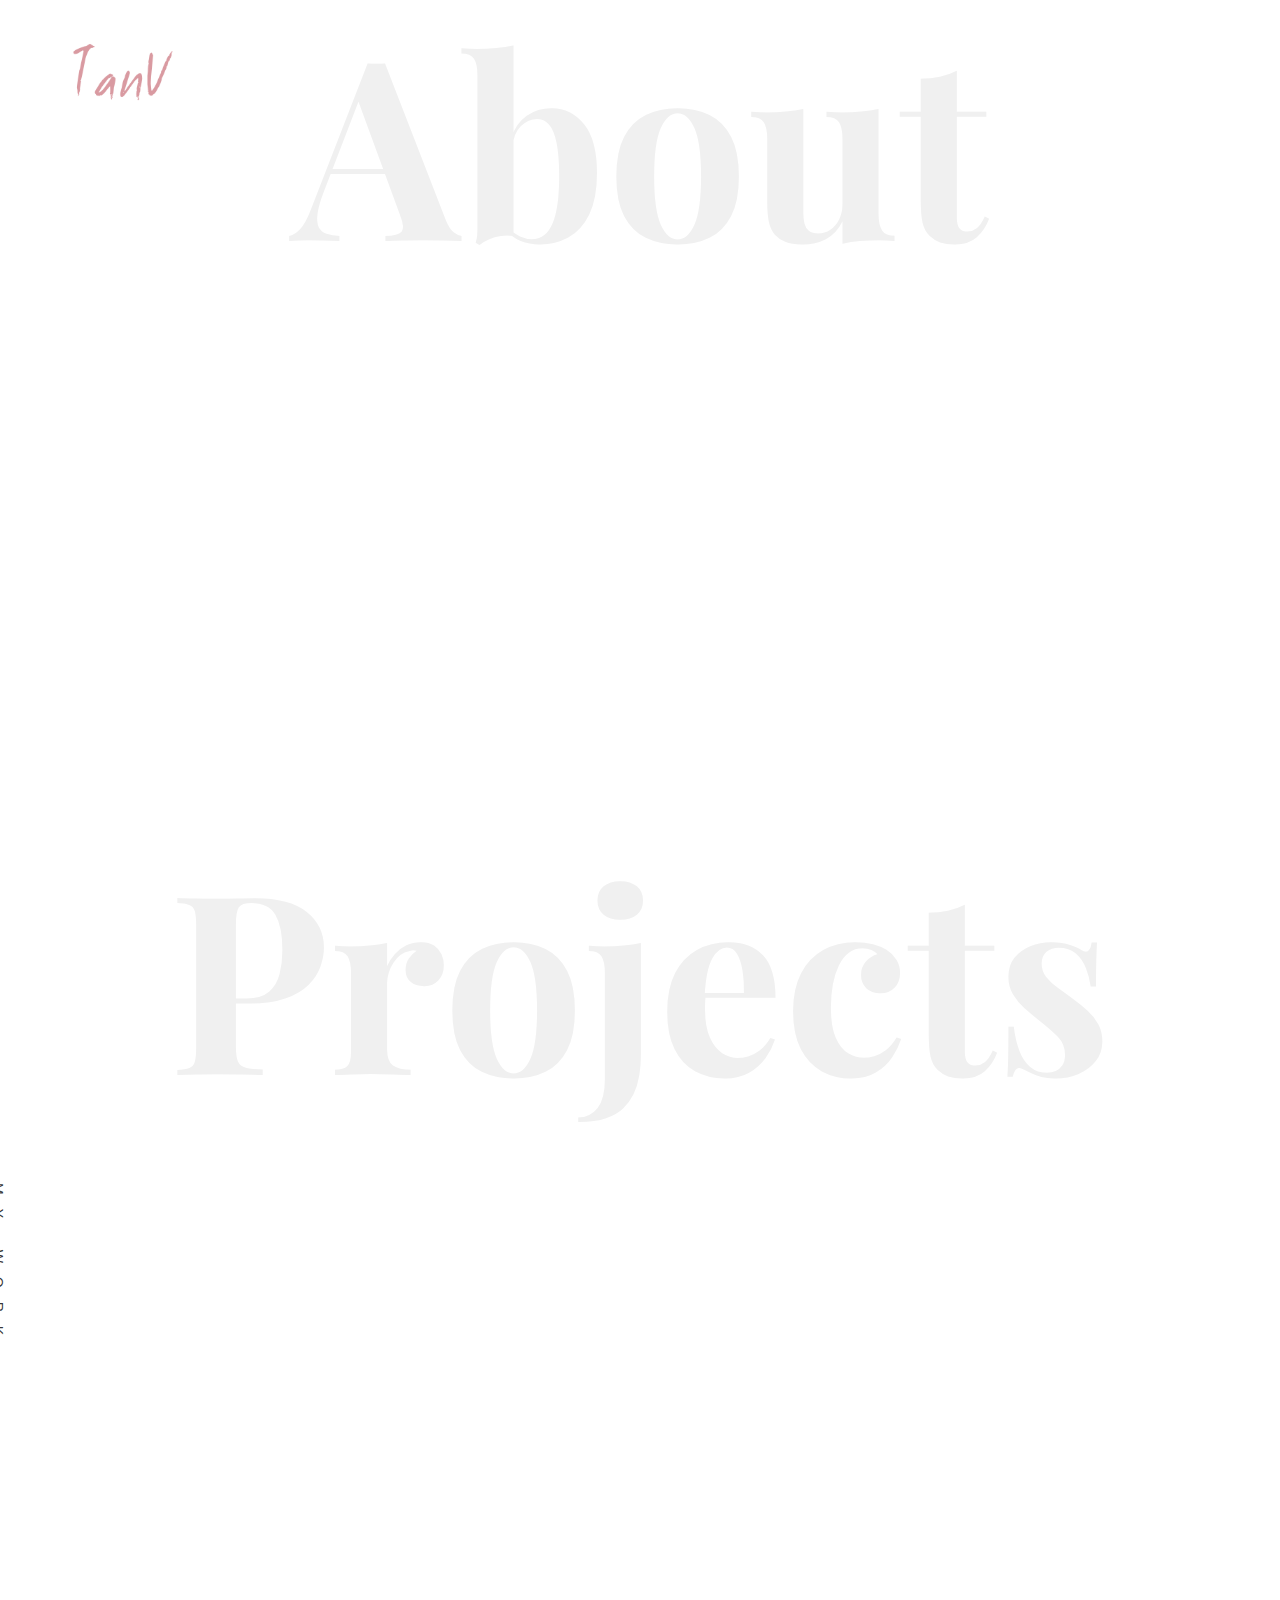
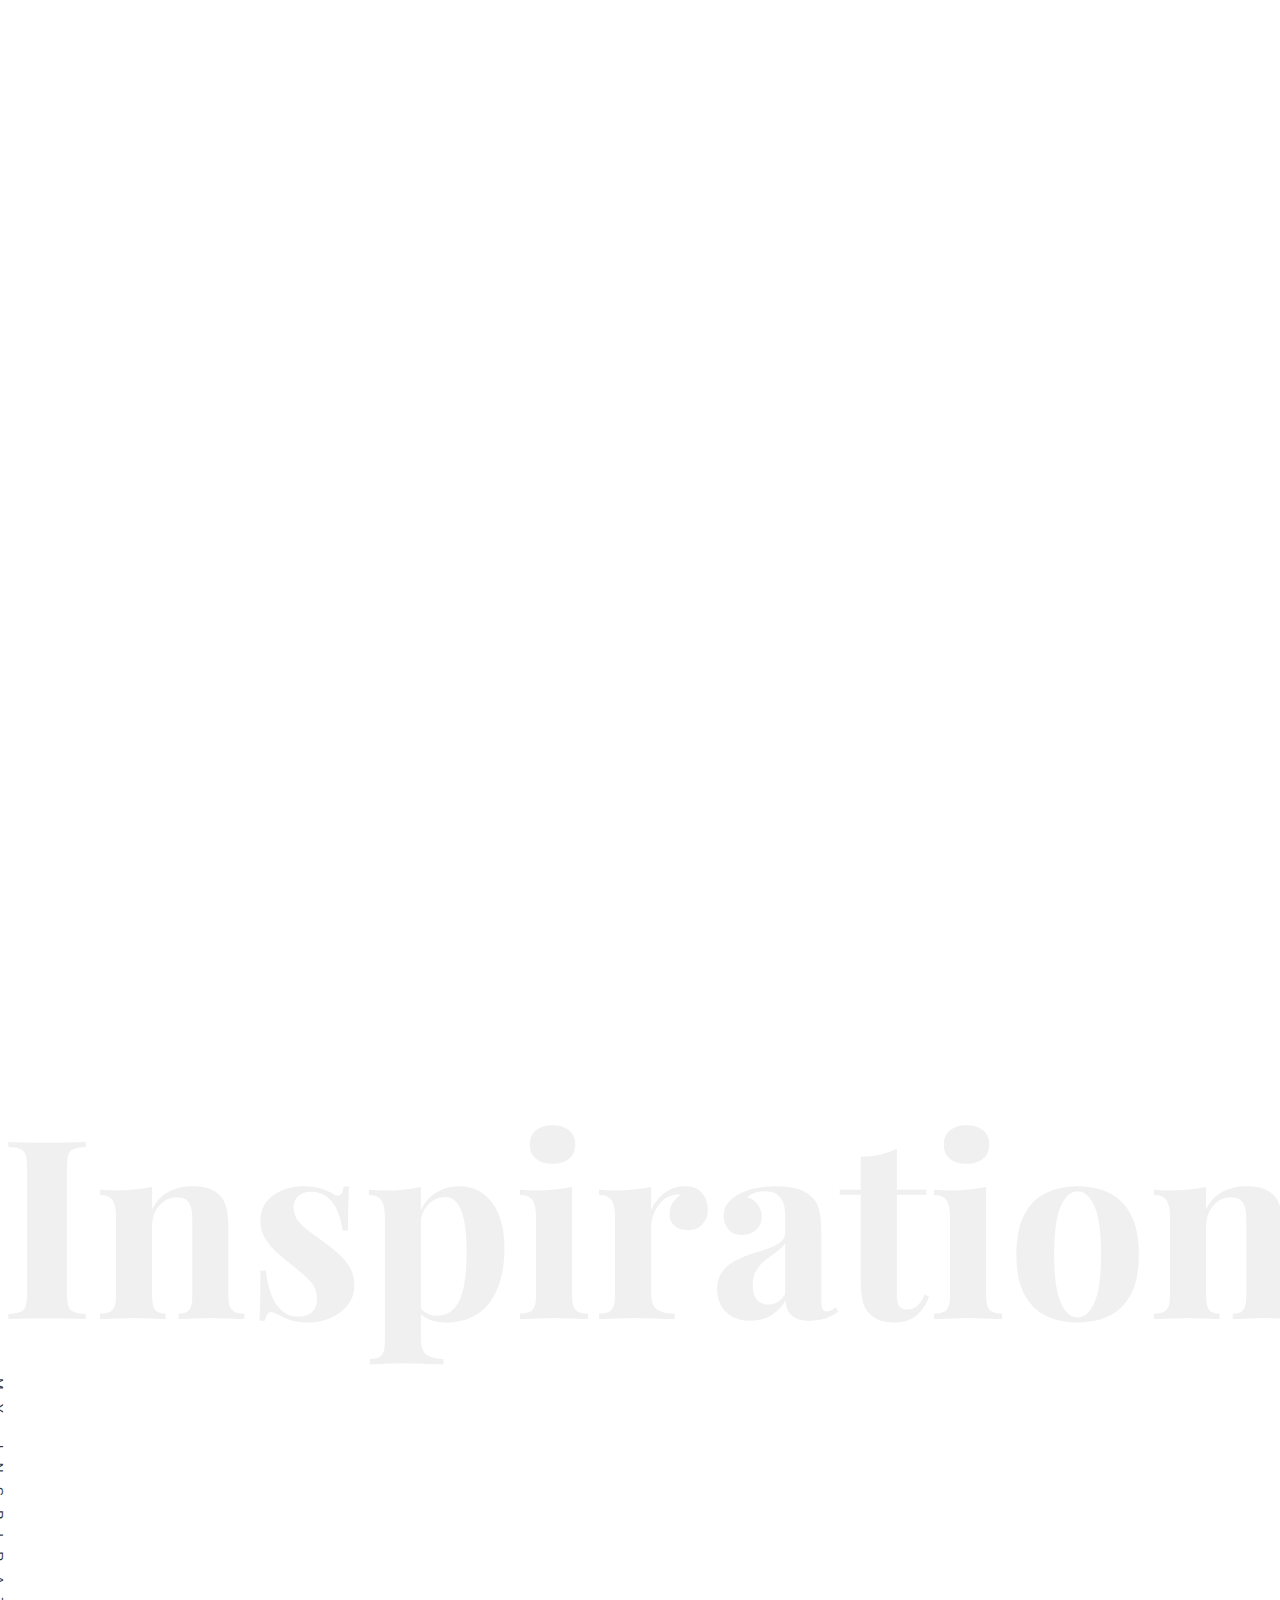
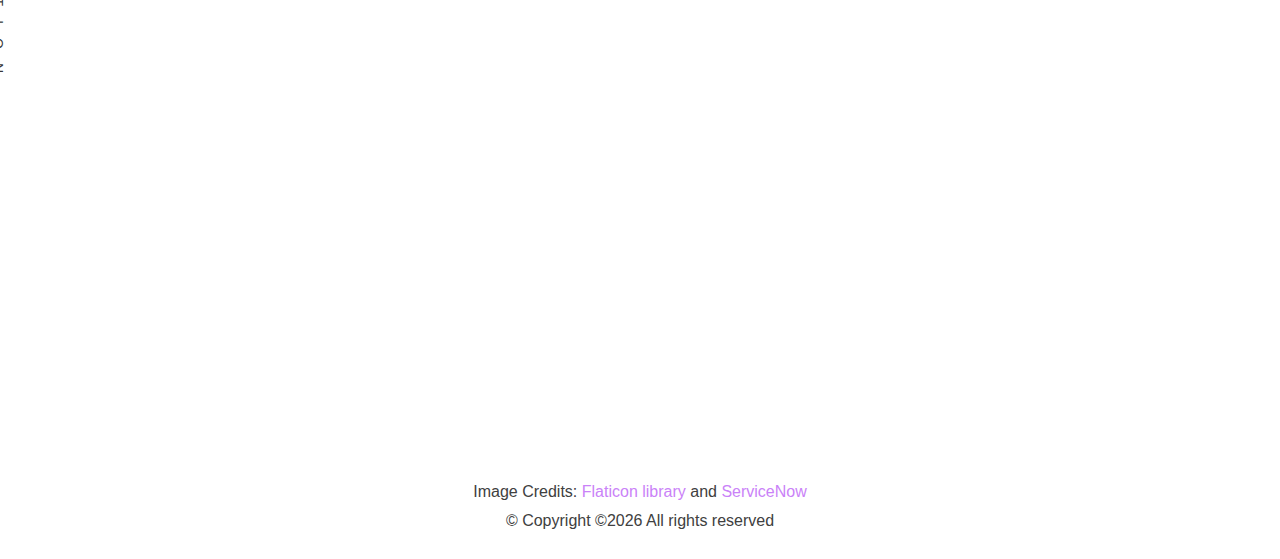
==== index.html @ 34b9cdce "small changes" ====
<!DOCTYPE HTML>
<html>
	<head>
	<meta charset="utf-8">
	<meta http-equiv="X-UA-Compatible" content="IE=edge">
	<title>Portfolio - Tanvi Vidhate</title>
	<meta name="viewport" content="width=device-width, initial-scale=1">
	<meta name="description" content="" />
	<meta name="keywords" content="" />
	<meta name="author" content="" />

  <!-- Facebook and Twitter integration -->
	<meta property="og:title" content=""/>
	<meta property="og:image" content=""/>
	<meta property="og:url" content=""/>
	<meta property="og:site_name" content=""/>
	<meta property="og:description" content=""/>
	<meta name="twitter:title" content="" />
	<meta name="twitter:image" content="" />
	<meta name="twitter:url" content="" />
	<meta name="twitter:card" content="" />

	<!-- Place favicon.ico and apple-touch-icon.png in the root directory -->
	<link rel="shortcut icon" href="favicon.ico">

	<link href="https://fonts.googleapis.com/css?family=Karla:400,700" rel="stylesheet">
	<link href="https://fonts.googleapis.com/css?family=Playfair+Display:400,400i,700" rel="stylesheet">
	
	<!-- Animate.css -->
	<link rel="stylesheet" href="css/animate.css">
	<!-- Icomoon Icon Fonts-->
	<link rel="stylesheet" href="css/icomoon.css">
	<!-- Bootstrap  -->
	<link rel="stylesheet" href="css/bootstrap.css">
	<!-- Owl Carousel -->
	<link rel="stylesheet" href="css/owl.carousel.min.css">
	<link rel="stylesheet" href="css/owl.theme.default.min.css">
	<!-- Magnific Popup -->
	<link rel="stylesheet" href="css/magnific-popup.css">

	<link rel="stylesheet" href="css/style.css">


	<!-- Modernizr JS -->
	<script src="js/modernizr-2.6.2.min.js"></script>
	<!-- FOR IE9 below -->
	<!--[if lt IE 9]>
	<script src="js/respond.min.js"></script>
	<![endif]-->

	</head>
	<body style="background-color:white;">
	
	<div id="colorlib-page">
		
		<header>
			
			<div class="container">
				<div class="row">
					<div class="col-md-2">
						<div class="colorlib-navbar-brand">
							<a href="index.html"><img src="images/logo.png" width="70%"></a>
						</div>
					</div>				
				</div>
			</div>
		</header>
		<div id="colorlib-about">
			<div class="container">
				<div class="row text-center">
					<h2 class="bold">About</h2>
				</div>
				<div class="row">
					<div class="col-md-5 animate-box">
						
							<div class="item">
								<img class="img-responsive5 about-img" src="images/about.png" alt="html5 bootstrap template by colorlib.com">
							</div>
							
						
					</div>
					<div class="col-md-6 col-md-push-1 animate-box">
						<div class="about-desc">
							<!--div class="owl-carousel3"-->
								<div class="item">
									<h2><span>Hi! I am Tanvi</span></h2>
								</div>
								<!--div class="item">
									<h2><span>Welcome!</span></h2>
								</div-->
							<!--/div-->
							<div class="desc">
								<div class="rotate">
									<h2 class="heading">About</h2>
								</div>
								<p>
									
									Have you ever been annoyed by trying to use a new Microwave? Or used an App that required a thousand steps to get things done? 
									Ahh!! Though these are small things in our daily lives, a better experience can improve our lives much more.
									

I am not just a <b>Problem-Solver</b> but also a <b>Problem-Spotter.</b>	Creating meaningful designs with empathy, kindness and simplicity is something that I believe in. 
<br><br> What I see myself working with:<br>
- <i>Designing User Experiences </i><br>
- <i>Conducting UX Research  </i><br>
- <i>Facilitating Design Workshops</i>	<br>
- <i>Improving Accessibility	</i>							
									
</p>
								<p class="colorlib-social-icons">
									<a href="https://www.linkedin.com/in/tanvi-vidhate-88a790104/" target="_blank"><i class="icon-linkedin3"></i></a>&nbsp;&nbsp;
									<a href="mailto: tanvidhate34@gmail.com"><i class="icon-mail5"></i></a>&nbsp;&nbsp;
									<a href="https://www.instagram.com/tanvidhate/" target="_blank"><i class="icon-instagram"></i></a>&nbsp;&nbsp;
									
									
								</p>

								<p><a href="resume.pdf" target="_blank" class="btn btn-primary btn-outline">View Resume</a></p>
							</div>
						</div>
					</div>
				</div>
			</div>
		</div>
		
	<div id="colorlib-blog">
			<div class="container">
				<div class="row text-center">
					<h2 class="bold">Projects</h2>
				</div>
				<div class="row">
					<div class="col-md-12 col-md-offset-0 text-center animate-box intro-heading">
						<span>Work</span>
						<h2> My Design Work</h2>	
					</div>
					<div class="col-md-12 col-md-offset-0 text-center animate-box ">
						
					</div>
					<!--<div class="col-md-3 loadmore">-->
				</div>
				<div class="row">
					<div class="col-md-12">
						<div class="rotate">
							<h2 class="heading">My Work</h2>
						</div>
					</div>
				</div>
				<div class="row">
					<div class="col-md-3 ">
						<div class="article animate-box">
							<a href="circularkitchen.html" target="_blank" class="blog-img">
								<img class="img-responsive" src="images/Kitchenid.png" alt="html5 bootstrap by colorlib.com">
								<div class="overlay"></div>
								<div class="link">
									<span class="read">Read more</h2>
								</div>
							</a>
							<div class="desc">
								<a href="circularkitchen.html" target="_blank"><span class="meta">Group work</span></a>
								<h2><a href="circularkitchen.html" target="_blank">App Design for Circular Kitchen</a></h2>
								<p>An interactive solution that adapts to a circular kitchen service and enables users to efficiently manage the recirculation of their furniture</p>
							</div>
						</div>			
					</div>

					<div class="col-md-3 ">
						<div class="article animate-box">
							<a href="styrnstall.html" target="_blank" class="blog-img">
								<img class="img-responsive" src="images/StyrStall.png" alt="html5 bootstrap by colorlib.com">
								<div class="overlay"></div>
								<div class="link">
									<span class="read">Read more</h2>
								</div>
							</a>
							<div class="desc">
								<a href="styrnstall.html" target="_blank"><span class="meta">Group work</span></a>
								<h2><a href="styrnstall.html" target="_blank"></a> App Design for Bike Rental </h2>
								<p>An App design to solve the usability issues for current system and make the bike renting process easier</p>
							</div>
						</div>
					</div>
					<div class="col-md-3 ">
						<div class="article animate-box">
							<a href="hotel.html" target="_blank" class="blog-img">
								<img class="img-responsive" src="images/HotelProject.png" alt="html5 bootstrap by colorlib.com">
								<div class="overlay"></div>
								<div class="link">
									<span class="read">Read more</h2>
								</div>
							</a>
							<div class="desc">
								<a href="hotel.html" target="_blank"><span class="meta">Individual work</span></a>
								<h2><a href="hotel.html" target="_blank">Web Design for 1800's Themed Hotel
								</a></h2>
								<p>A UI Design project for a 1800's Themed Hotel in Gothenburg, Sweden</p>
							</div>
						</div>			
					</div>
					


					<div class="col-md-3 ">
						<div class="article animate-box">
							<a href="criticaldesign.html" target="_blank" class="blog-img">
								<img class="img-responsive" src="images/Critical.png" alt="html5 bootstrap by colorlib.com">
								<div class="overlay"></div>
								<div class="link">
									<span class="read">Read more</h2>
								</div>
							</a>
							<div class="desc">
								<a href="criticaldesign.html" target="_blank"><span class="meta">Individual work</span></a>
								<h2><a href="criticaldesign.html" target="_blank">Critical Design against Bodyshaming</a></h2>
								<p>A design for an experience of bodyshaming and taking a stance against it </p>
							</div>
						</div>
					</div>
					
				</div>
				<div class="row">
					<div class="col-md-3 ">
						<div class="article animate-box">
							<a href="museumproject.html" target="_blank"  class="blog-img">
								<img class="img-responsive" src="images/Lilla.png" alt="html5 bootstrap by colorlib.com">
								<div class="overlay"></div>
								<div class="link">
									<span class="read">Read more</h2>
								</div>
							</a>
							<div class="desc">
								<a href="museumproject.html" target="_blank"><span class="meta">Group work</span></a>
								<h2><a href="museumproject.html" target="_blank">Design Thinking for Museum</a></h2>
								<p>A design thinking  solution for a museum to make the experience come alive and let the users access its history from outside
									 </p>
							</div>
						</div>			
					</div>

					<div class="col-md-3 ">
						<div class="article animate-box">
							<a href="trilatestation.html" target="_blank"  class="blog-img">
								<img class="img-responsive" src="images/Trilate.png" alt="html5 bootstrap by colorlib.com">
								<div class="overlay"></div>
								<div class="link">
									<span class="read">Read more</h2>
								</div>
							</a>
							<div class="desc">
								<a href="trilatestation.html" target="_blank"><span class="meta">Group work</span></a>
								<h2><a href="trilatestation.html" target="_blank">Interaction Design for Science Center</a></h2>
								<p>A map-based application that utilizes indoor positioning technology to allow the access of virtual material within the physical science center and provide users with statistics of their visit history
									</p>
							</div>
						</div>			
					</div>

					<div class="col-md-3 ">
						<div class="article animate-box">
							<a href="https://tanvi34.github.io/world-income-inequality-visualisation/" target="_blank" class="blog-img">
								<img class="img-responsive" src="images/map.png" alt="html5 bootstrap by colorlib.com">
								<div class="overlay"></div>
								<div class="link">
									<span class="read">Read more</h2>
								</div>
							</a>
							<div class="desc">
								<a href="https://tanvi34.github.io/world-income-inequality-visualisation/" target="_blank"><span class="meta">Individual work</span></a>
								<h2><a href="https://tanvi34.github.io/world-income-inequality-visualisation/" target="_blank">Data Visualization for Income Inequality</a></h2>
								<p>Opening this project will directly take you to the actual project and you can see design decisions in form of a visual report unlike all other projects
									</p>
							</div>
						</div>
					</div>
				</div>
				<!--div class="row">
					<div class="col-md-12 text-center">

						<div class="article animate-box">
							<div class="desc">
								<center><a href="#" id="load"><span class="meta1">Load More Projects</span></a>	</center>
							</div>
						</div>
					</div>
				</div-->
				
			</div>
		</div>

		<div id="inspiration">
			<div class="container">
				<div class="row text-center">
					<h2 class="bold">Inspiration</h2>
				</div>
				<div class="row">
					<div class="col-md-12 col-md-offset-0 text-center animate-box intro-heading7">
						<span>Inspiration</span>
						<h2>My Inspiration for Design</h2>
					</div>
				</div>
				<div class="row">
					<div class="col-md-12">
						<div class="rotate">
							<h2 class="heading">My Inspiration</h2>
						</div>
					</div>
				</div>

				<div class="article animate-box">
					<div class="row">
						<div class="col-md-3 ">
							<div class="article animate-box">
						
									<img class="img-responsive1" src="images/creativity.png" alt="html5 bootstrap by colorlib.com">
									<br>
								<div class="desc">
									
									<h2>Creativity</h2>
									<p>It’s not easy being creative. It takes time & efforts and that’s what I have learnt from my experience. 
										Once you ace the art of creativity, you can find inspiration anywhere around you.
									</p>
								</div>
							</div>			
						</div>
	
						<div class="col-md-3 ">
							<div class="article animate-box">
								
									<img class="img-responsive1" src="images/collaboration.png" alt="html5 bootstrap by colorlib.com">
									
									<br>
								<div class="desc">
								
									<h2>Collaboaration</h2>
									<p>I believe doing everything by yourself is less productive than counting on opinions of your team. 
										The outcomes of the project will always be more effective and gratifying considering the dynamic 
										perspectives from the team.
									</p>
								</div>
							</div>			
						</div>
	
	
						<div class="col-md-3 ">
							<div class="article animate-box">
								
									<img class="img-responsive1" src="images/users.png" alt="html5 bootstrap by colorlib.com">
									<br>
								<div class="desc">
									
									<h2>Value for Users</h2>
									<p>Users are the MOST important when it comes designing user experiences. Having a people-centered approach will help
										 you design  usable and meaningful products. Thus, involving users throughout the design process with EMPATHY
										  is important. 
									</p>
								</div>
							</div>
						</div>
						<div class="col-md-3 ">
							<div class="article animate-box">
								
									<img class="img-responsive1" src="images/inclusion.png" alt="html5 bootstrap by colorlib.com">
									<br>
								<div class="desc">
									
									<h2>Inclusion</h2>
									<p>Inclusivity doesn’t just mean designing for accessibility. It also means actually being inclusive in  everyday
										 life too. Thus, giving socially equal opportunities for everyone and being empathetic helps me having an inclusive 
										 mindset as a designer too.</p>
								</div>
							</div>
						</div>
						
					<!--center>
						<img width="700px" class="img-responsive" src="images/designskills.png" />
						</center-->
				</div>
			
	</div>

		<!--div id="colorlib-testimony">
			<div class="container">
				<div class="row text-center">
					<h2 class="bold">Testimonies</h2>
				</div>
				<div class="row">
					<div class="col-md-12 col-md-offset-0 text-center animate-box intro-heading">
						<span>Testimonies</span>
						<h2>Clients Says</h2>
					</div>
				</div>
				<div class="row">
					<div class="col-md-12">
						<div class="rotate">
							<h2 class="heading">Says</h2>
						</div>
					</div>
				</div>
				<div class="row animate-box">
					<div class="owl-carousel">
						<div class="item">
							<div class="col-md-12 text-center">
								<div class="testimony">
									<blockquote>
										<p>"A small river named Duden flows by their place and supplies it with the necessary regelialia.</p>
										<span>" &mdash; George Brooks</span>
									</blockquote>
								</div>
							</div>
						</div>
						<div class="item">
							<div class="col-md-12 text-center">
								<div class="testimony">
									<blockquote>
										<p>"Even the all-powerful Pointing has no control about the blind texts it is an almost unorthographic life One day however a small line of blind text by the name of Lorem Ipsum decided to leave for the far World of Grammar.</p>
										<span>" &mdash; Daniel Foster</span>
									</blockquote>
								</div>
							</div>
						</div>
						<div class="item">
							<div class="col-md-12 text-center">
								<div class="testimony">
									<blockquote>
										<p>"When she reached the first hills of the Italic Mountains, she had a last view back on the skyline of her hometown Bookmarksgrove</p>
										<span>" &mdash; Liam Jenkins</span>
									</blockquote>
								</div>
							</div>
						</div>
					</div>
				</div>
			</div>
		</div>

		<footer>
			<div id="footer">
				<div class="container">
					<div class="row">
						<div class="col-md-4 col-pb-sm">
							<div class="row">
								<div class="col-md-10">
									<h2>Let's Talk</h2>
									<p>A small river named Duden flows by their place and supplies.</p>
									<p><a href="#">noah@info.com</a></p>
									<p class="colorlib-social-icons">
										<a href="#"><i class="icon-facebook4"></i></a>
										<a href="#"><i class="icon-twitter3"></i></a>
										<a href="#"><i class="icon-googleplus"></i></a>
										<a href="#"><i class="icon-dribbble2"></i></a>
									</p>
								</div>
							</div>
						</div>
						<div class="col-md-4 col-pb-sm">
							<h2>Latest Blog</h2>
							<div class="f-entry">
								<a href="#" class="featured-img" style="background-image: url(images/img-1.jpg);"></a>
								<div class="desc">
									<span>February 15, 2018</span>
									<h3><a href="#">Art Gallery in Japan</a></h3>
								</div>
							</div>
							<div class="f-entry">
								<a href="#" class="featured-img" style="background-image: url(images/img-2.jpg);"></a>
								<div class="desc">
									<span>February 9, 2018</span>
									<h3><a href="#">A Japanese Constellation</a></h3>
								</div>
							</div>
							<div class="f-entry">
								<a href="#" class="featured-img" style="background-image: url(images/img-3.jpg);"></a>
								<div class="desc">
									<span>February 15, 2018</span>
									<h3><a href="#">Road Trip</a></h3>
								</div>
							</div>
						</div>
						<div class="col-md-4 col-pb-sm">
							<h2>Newsletter</h2>
							<p>A small river named Duden flows by their place and supplies it with the necessary regelialia</p>
							<div class="subscribe text-center">
								<div class="form-group">
									<input type="text" class="form-control text-center" placeholder="Enter Email address">
									<input type="submit" value="Subscribe" class="btn btn-primary btn-custom">
								</div>
							</div>
						</div>
					</div-->
					<div class="row">
						<div class="col-md-12 text-center">
							<p>Image Credits: <a target="_blank" href="https://www.flaticon.com/">Flaticon library</a> and <a target="_blank" href="https://www.servicenow.com/company/diversity-inclusion-belonging.html">ServiceNow</a> <br>
								&copy;
Copyright &copy;<script>document.write(new Date().getFullYear());</script> All rights reserved </a>
							</p>
						</div>
					</div>
				</div>
			</div>
		</footer>
	
	</div>

	<!-- jQuery -->
	<script src="js/jquery.min.js"></script>
	<!-- jQuery Easing -->
	<script src="js/jquery.easing.1.3.js"></script>
	<!-- Bootstrap -->
	<script src="js/bootstrap.min.js"></script>
	<!-- Waypoints -->
	<script src="js/jquery.waypoints.min.js"></script>
	<!-- Owl Carousel -->
	<script src="js/owl.carousel.min.js"></script>
	<!-- Magnific Popup -->
	<script src="js/jquery.magnific-popup.min.js"></script>
	<script src="js/magnific-popup-options.js"></script>

	<!-- Main JS (Do not remove) -->
	<script src="js/main.js"></script>

	</body>
</html>
---- css/icomoon.css ----
@font-face {
  font-family: 'icomoon';
  src:  url('fonts/icomoon.eot?tmere9');
  src:  url('fonts/icomoon.eot?tmere9#iefix') format('embedded-opentype'),
    url('fonts/icomoon.ttf?tmere9') format('truetype'),
    url('fonts/icomoon.woff?tmere9') format('woff'),
    url('fonts/icomoon.svg?tmere9#icomoon') format('svg');
  font-weight: normal;
  font-style: normal;
}

[class^="icon-"], [class*=" icon-"] {
  /* use !important to prevent issues with browser extensions that change fonts */
  font-family: 'icomoon' !important;
  speak: none;
  font-style: normal;
  font-weight: normal;
  font-variant: normal;
  text-transform: none;
  line-height: 1;

  /* Better Font Rendering =========== */
  -webkit-font-smoothing: antialiased;
  -moz-osx-font-smoothing: grayscale;
}

.icon-activity:before {
  content: "\e900";
}
.icon-airplay:before {
  content: "\e901";
}
.icon-alert-circle:before {
  content: "\e902";
}
.icon-alert-octagon:before {
  content: "\e903";
}
.icon-alert-triangle:before {
  content: "\e904";
}
.icon-align-center:before {
  content: "\e905";
}
.icon-align-justify:before {
  content: "\e906";
}
.icon-align-left:before {
  content: "\e907";
}
.icon-align-right:before {
  content: "\e908";
}
.icon-anchor:before {
  content: "\e909";
}
.icon-aperture:before {
  content: "\e90a";
}
.icon-arrow-down3:before {
  content: "\e90b";
}
.icon-arrow-down-circle:before {
  content: "\e90c";
}
.icon-arrow-down-left3:before {
  content: "\e90d";
}
.icon-arrow-down-right3:before {
  content: "\e90e";
}
.icon-arrow-left3:before {
  content: "\e90f";
}
.icon-arrow-left-circle:before {
  content: "\e910";
}
.icon-arrow-right3:before {
  content: "\e911";
}
.icon-arrow-right-circle:before {
  content: "\e912";
}
.icon-arrow-up3:before {
  content: "\e913";
}
.icon-arrow-up-circle:before {
  content: "\e914";
}
.icon-arrow-up-left3:before {
  content: "\e915";
}
.icon-arrow-up-right3:before {
  content: "\e916";
}
.icon-at-sign:before {
  content: "\e917";
}
.icon-award:before {
  content: "\e918";
}
.icon-bar-chart:before {
  content: "\e919";
}
.icon-bar-chart-2:before {
  content: "\e91a";
}
.icon-battery:before {
  content: "\e91b";
}
.icon-battery-charging:before {
  content: "\e91c";
}
.icon-bell2:before {
  content: "\e91d";
}
.icon-bell-off:before {
  content: "\e91e";
}
.icon-bluetooth:before {
  content: "\e91f";
}
.icon-bold2:before {
  content: "\e920";
}
.icon-book2:before {
  content: "\e921";
}
.icon-book-open:before {
  content: "\e922";
}
.icon-bookmark2:before {
  content: "\e923";
}
.icon-box:before {
  content: "\e924";
}
.icon-briefcase2:before {
  content: "\e925";
}
.icon-calendar2:before {
  content: "\e926";
}
.icon-camera2:before {
  content: "\e927";
}
.icon-camera-off:before {
  content: "\e928";
}
.icon-cast:before {
  content: "\e929";
}
.icon-check:before {
  content: "\e92a";
}
.icon-check-circle:before {
  content: "\e92b";
}
.icon-check-square:before {
  content: "\e92c";
}
.icon-chevron-down:before {
  content: "\e92d";
}
.icon-chevron-left:before {
  content: "\e92e";
}
.icon-chevron-right:before {
  content: "\e92f";
}
.icon-chevron-up:before {
  content: "\e930";
}
.icon-chevrons-down:before {
  content: "\e931";
}
.icon-chevrons-left:before {
  content: "\e932";
}
.icon-chevrons-right:before {
  content: "\e933";
}
.icon-chevrons-up:before {
  content: "\e934";
}
.icon-chrome2:before {
  content: "\e935";
}
.icon-circle:before {
  content: "\e936";
}
.icon-clipboard2:before {
  content: "\e937";
}
.icon-clock3:before {
  content: "\e938";
}
.icon-cloud2:before {
  content: "\e939";
}
.icon-cloud-drizzle:before {
  content: "\e93a";
}
.icon-cloud-lightning:before {
  content: "\e93b";
}
.icon-cloud-off:before {
  content: "\e93c";
}
.icon-cloud-rain:before {
  content: "\e93d";
}
.icon-cloud-snow:before {
  content: "\e93e";
}
.icon-code:before {
  content: "\e93f";
}
.icon-codepen2:before {
  content: "\e940";
}
.icon-command2:before {
  content: "\e941";
}
.icon-compass3:before {
  content: "\e942";
}
.icon-copy2:before {
  content: "\e943";
}
.icon-corner-down-left:before {
  content: "\e944";
}
.icon-corner-down-right:before {
  content: "\e945";
}
.icon-corner-left-down:before {
  content: "\e946";
}
.icon-corner-left-up:before {
  content: "\e947";
}
.icon-corner-right-down:before {
  content: "\e948";
}
.icon-corner-right-up:before {
  content: "\e949";
}
.icon-corner-up-left:before {
  content: "\e94a";
}
.icon-corner-up-right:before {
  content: "\e94b";
}
.icon-cpu:before {
  content: "\e94c";
}
.icon-credit-card2:before {
  content: "\e94d";
}
.icon-crop2:before {
  content: "\e94e";
}
.icon-crosshair:before {
  content: "\e94f";
}
.icon-database2:before {
  content: "\e950";
}
.icon-delete:before {
  content: "\e951";
}
.icon-disc:before {
  content: "\e952";
}
.icon-dollar-sign:before {
  content: "\e953";
}
.icon-download4:before {
  content: "\e954";
}
.icon-download-cloud:before {
  content: "\e955";
}
.icon-droplet2:before {
  content: "\e956";
}
.icon-edit:before {
  content: "\e957";
}
.icon-edit-2:before {
  content: "\e958";
}
.icon-edit-3:before {
  content: "\e959";
}
.icon-external-link:before {
  content: "\e95a";
}
.icon-eye2:before {
  content: "\e95b";
}
.icon-eye-off:before {
  content: "\e95c";
}
.icon-facebook3:before {
  content: "\e95d";
}
.icon-fast-forward:before {
  content: "\e95e";
}
.icon-feather:before {
  content: "\e95f";
}
.icon-file:before {
  content: "\e960";
}
.icon-file-minus:before {
  content: "\e961";
}
.icon-file-plus:before {
  content: "\e962";
}
.icon-file-text3:before {
  content: "\e963";
}
.icon-film2:before {
  content: "\e964";
}
.icon-filter2:before {
  content: "\e965";
}
.icon-flag2:before {
  content: "\e966";
}
.icon-folder2:before {
  content: "\e967";
}
.icon-folder-minus2:before {
  content: "\e968";
}
.icon-folder-plus2:before {
  content: "\e969";
}
.icon-git-branch:before {
  content: "\e96a";
}
.icon-git-commit:before {
  content: "\e96b";
}
.icon-git-merge:before {
  content: "\e96c";
}
.icon-git-pull-request:before {
  content: "\e96d";
}
.icon-github2:before {
  content: "\e96e";
}
.icon-gitlab:before {
  content: "\e96f";
}
.icon-globe:before {
  content: "\e970";
}
.icon-grid:before {
  content: "\e971";
}
.icon-hard-drive:before {
  content: "\e972";
}
.icon-hash:before {
  content: "\e973";
}
.icon-headphones2:before {
  content: "\e974";
}
.icon-heart2:before {
  content: "\e975";
}
.icon-help-circle:before {
  content: "\e976";
}
.icon-home4:before {
  content: "\e977";
}
.icon-image2:before {
  content: "\e978";
}
.icon-inbox:before {
  content: "\e979";
}
.icon-info2:before {
  content: "\e97a";
}
.icon-instagram2:before {
  content: "\e97b";
}
.icon-italic2:before {
  content: "\e97c";
}
.icon-layers:before {
  content: "\e97d";
}
.icon-layout:before {
  content: "\e97e";
}
.icon-life-buoy:before {
  content: "\e97f";
}
.icon-link2:before {
  content: "\e980";
}
.icon-link-2:before {
  content: "\e981";
}
.icon-linkedin3:before {
  content: "\e982";
}
.icon-list3:before {
  content: "\e983";
}
.icon-loader:before {
  content: "\e984";
}
.icon-lock2:before {
  content: "\e985";
}
.icon-log-in:before {
  content: "\e986";
}
.icon-log-out:before {
  content: "\e987";
}
.icon-mail5:before {
  content: "\e988";
}
.icon-map3:before {
  content: "\e989";
}
.icon-map-pin:before {
  content: "\e98a";
}
.icon-maximize:before {
  content: "\e98b";
}
.icon-maximize-2:before {
  content: "\e98c";
}
.icon-menu5:before {
  content: "\e98d";
}
.icon-message-circle:before {
  content: "\e98e";
}
.icon-message-square:before {
  content: "\e98f";
}
.icon-mic2:before {
  content: "\e990";
}
.icon-mic-off:before {
  content: "\e991";
}
.icon-minimize:before {
  content: "\e992";
}
.icon-minimize-2:before {
  content: "\e993";
}
.icon-minus2:before {
  content: "\e994";
}
.icon-minus-circle:before {
  content: "\e995";
}
.icon-minus-square:before {
  content: "\e996";
}
.icon-monitor:before {
  content: "\e997";
}
.icon-moon:before {
  content: "\e998";
}
.icon-more-horizontal:before {
  content: "\e999";
}
.icon-more-vertical:before {
  content: "\e99a";
}
.icon-move:before {
  content: "\e99b";
}
.icon-music2:before {
  content: "\e99c";
}
.icon-navigation:before {
  content: "\e99d";
}
.icon-navigation-2:before {
  content: "\e99e";
}
.icon-octagon:before {
  content: "\e99f";
}
.icon-package:before {
  content: "\e9a0";
}
.icon-paperclip:before {
  content: "\e9a1";
}
.icon-pause3:before {
  content: "\e9a2";
}
.icon-pause-circle:before {
  content: "\e9a3";
}
.icon-percent:before {
  content: "\e9a4";
}
.icon-phone2:before {
  content: "\e9a5";
}
.icon-phone-call:before {
  content: "\e9a6";
}
.icon-phone-forwarded:before {
  content: "\e9a7";
}
.icon-phone-incoming:before {
  content: "\e9a8";
}
.icon-phone-missed:before {
  content: "\e9a9";
}
.icon-phone-off:before {
  content: "\e9aa";
}
.icon-phone-outgoing:before {
  content: "\e9ab";
}
.icon-pie-chart2:before {
  content: "\e9ac";
}
.icon-play4:before {
  content: "\e9ad";
}
.icon-play-circle:before {
  content: "\e9ae";
}
.icon-plus2:before {
  content: "\e9af";
}
.icon-plus-circle:before {
  content: "\e9b0";
}
.icon-plus-square:before {
  content: "\e9b1";
}
.icon-pocket:before {
  content: "\e9b2";
}
.icon-power2:before {
  content: "\e9b3";
}
.icon-printer2:before {
  content: "\e9b4";
}
.icon-radio:before {
  content: "\e9b5";
}
.icon-refresh-ccw:before {
  content: "\e9b6";
}
.icon-refresh-cw:before {
  content: "\e9b7";
}
.icon-repeat:before {
  content: "\e9b8";
}
.icon-rewind:before {
  content: "\e9b9";
}
.icon-rotate-ccw:before {
  content: "\e9ba";
}
.icon-rotate-cw:before {
  content: "\e9bb";
}
.icon-rss3:before {
  content: "\e9bc";
}
.icon-save:before {
  content: "\e9bd";
}
.icon-scissors2:before {
  content: "\e9be";
}
.icon-search2:before {
  content: "\e9bf";
}
.icon-send:before {
  content: "\e9c0";
}
.icon-server:before {
  content: "\e9c1";
}
.icon-settings:before {
  content: "\e9c2";
}
.icon-share3:before {
  content: "\e9c3";
}
.icon-share-2:before {
  content: "\e9c4";
}
.icon-shield2:before {
  content: "\e9c5";
}
.icon-shield-off:before {
  content: "\e9c6";
}
.icon-shopping-bag:before {
  content: "\e9c7";
}
.icon-shopping-cart:before {
  content: "\e9c8";
}
.icon-shuffle2:before {
  content: "\e9c9";
}
.icon-sidebar:before {
  content: "\e9ca";
}
.icon-skip-back:before {
  content: "\e9cb";
}
.icon-skip-forward:before {
  content: "\e9cc";
}
.icon-slack:before {
  content: "\e9cd";
}
.icon-slash:before {
  content: "\e9ce";
}
.icon-sliders:before {
  content: "\e9cf";
}
.icon-smartphone:before {
  content: "\e9d0";
}
.icon-speaker:before {
  content: "\e9d1";
}
.icon-square:before {
  content: "\e9d2";
}
.icon-star:before {
  content: "\e9d3";
}
.icon-stop-circle:before {
  content: "\e9d4";
}
.icon-sun2:before {
  content: "\e9d5";
}
.icon-sunrise:before {
  content: "\e9d6";
}
.icon-sunset:before {
  content: "\e9d7";
}
.icon-tablet2:before {
  content: "\e9d8";
}
.icon-tag:before {
  content: "\e9d9";
}
.icon-target2:before {
  content: "\e9da";
}
.icon-terminal2:before {
  content: "\e9db";
}
.icon-thermometer:before {
  content: "\e9dc";
}
.icon-thumbs-down:before {
  content: "\e9dd";
}
.icon-thumbs-up:before {
  content: "\e9de";
}
.icon-toggle-left:before {
  content: "\e9df";
}
.icon-toggle-right:before {
  content: "\e9e0";
}
.icon-trash:before {
  content: "\e9e1";
}
.icon-trash-2:before {
  content: "\e9e2";
}
.icon-trending-down:before {
  content: "\e9e3";
}
.icon-trending-up:before {
  content: "\e9e4";
}
.icon-triangle:before {
  content: "\e9e5";
}
.icon-truck2:before {
  content: "\e9e6";
}
.icon-tv2:before {
  content: "\e9e7";
}
.icon-twitter2:before {
  content: "\e9e8";
}
.icon-type:before {
  content: "\e9e9";
}
.icon-umbrella:before {
  content: "\e9ea";
}
.icon-underline2:before {
  content: "\e9eb";
}
.icon-unlock:before {
  content: "\e9ec";
}
.icon-upload4:before {
  content: "\e9ed";
}
.icon-upload-cloud:before {
  content: "\e9ee";
}
.icon-user2:before {
  content: "\e9ef";
}
.icon-user-check2:before {
  content: "\e9f0";
}
.icon-user-minus2:before {
  content: "\e9f1";
}
.icon-user-plus2:before {
  content: "\e9f2";
}
.icon-user-x:before {
  content: "\e9f3";
}
.icon-users2:before {
  content: "\e9f4";
}
.icon-video:before {
  content: "\e9f5";
}
.icon-video-off:before {
  content: "\e9f6";
}
.icon-voicemail:before {
  content: "\e9f7";
}
.icon-volume:before {
  content: "\e9f8";
}
.icon-volume-1:before {
  content: "\e9f9";
}
.icon-volume-2:before {
  content: "\e9fa";
}
.icon-volume-x:before {
  content: "\e9fb";
}
.icon-watch:before {
  content: "\e9fc";
}
.icon-wifi:before {
  content: "\e9fd";
}
.icon-wifi-off:before {
  content: "\e9fe";
}
.icon-wind:before {
  content: "\e9ff";
}
.icon-x:before {
  content: "\ea00";
}
.icon-x-circle:before {
  content: "\ea01";
}
.icon-x-square:before {
  content: "\ea02";
}
.icon-zap:before {
  content: "\ea03";
}
.icon-zap-off:before {
  content: "\ea04";
}
.icon-zoom-in2:before {
  content: "\ea05";
}
.icon-zoom-out2:before {
  content: "\ea06";
}
.icon-times:before {
  content: "\ea07";
}
.icon-tick:before {
  content: "\ea08";
}
.icon-plus3:before {
  content: "\ea09";
}
.icon-minus3:before {
  content: "\ea0a";
}
.icon-equals:before {
  content: "\ea0b";
}
.icon-divide:before {
  content: "\ea0c";
}
.icon-chevron-right2:before {
  content: "\ea0d";
}
.icon-chevron-left2:before {
  content: "\ea0e";
}
.icon-arrow-right-thick:before {
  content: "\ea0f";
}
.icon-arrow-left-thick:before {
  content: "\ea10";
}
.icon-th-small:before {
  content: "\ea11";
}
.icon-th-menu:before {
  content: "\ea12";
}
.icon-th-list:before {
  content: "\ea13";
}
.icon-th-large:before {
  content: "\ea14";
}
.icon-home5:before {
  content: "\ea15";
}
.icon-arrow-forward:before {
  content: "\ea16";
}
.icon-arrow-back:before {
  content: "\ea17";
}
.icon-rss4:before {
  content: "\ea18";
}
.icon-location3:before {
  content: "\ea19";
}
.icon-link3:before {
  content: "\ea1a";
}
.icon-image3:before {
  content: "\ea1b";
}
.icon-arrow-up-thick:before {
  content: "\ea1c";
}
.icon-arrow-down-thick:before {
  content: "\ea1d";
}
.icon-starburst:before {
  content: "\ea1e";
}
.icon-starburst-outline:before {
  content: "\ea1f";
}
.icon-star2:before {
  content: "\ea20";
}
.icon-flow-children:before {
  content: "\ea21";
}
.icon-export:before {
  content: "\ea22";
}
.icon-delete2:before {
  content: "\ea23";
}
.icon-delete-outline:before {
  content: "\ea24";
}
.icon-cloud-storage:before {
  content: "\ea25";
}
.icon-wi-fi:before {
  content: "\ea26";
}
.icon-heart3:before {
  content: "\ea27";
}
.icon-flash:before {
  content: "\ea28";
}
.icon-cancel:before {
  content: "\ea29";
}
.icon-backspace:before {
  content: "\ea2a";
}
.icon-attachment2:before {
  content: "\ea2b";
}
.icon-arrow-move:before {
  content: "\ea2c";
}
.icon-warning2:before {
  content: "\ea2d";
}
.icon-user3:before {
  content: "\ea2e";
}
.icon-radar:before {
  content: "\ea2f";
}
.icon-lock-open:before {
  content: "\ea30";
}
.icon-lock-closed:before {
  content: "\ea31";
}
.icon-location-arrow:before {
  content: "\ea32";
}
.icon-info3:before {
  content: "\ea33";
}
.icon-user-delete:before {
  content: "\ea34";
}
.icon-user-add:before {
  content: "\ea35";
}
.icon-media-pause:before {
  content: "\ea36";
}
.icon-group:before {
  content: "\ea37";
}
.icon-chart-pie:before {
  content: "\ea38";
}
.icon-chart-line:before {
  content: "\ea39";
}
.icon-chart-bar:before {
  content: "\ea3a";
}
.icon-chart-area:before {
  content: "\ea3b";
}
.icon-video2:before {
  content: "\ea3c";
}
.icon-point-of-interest:before {
  content: "\ea3d";
}
.icon-infinity:before {
  content: "\ea3e";
}
.icon-globe2:before {
  content: "\ea3f";
}
.icon-eye3:before {
  content: "\ea40";
}
.icon-cog2:before {
  content: "\ea41";
}
.icon-camera3:before {
  content: "\ea42";
}
.icon-upload5:before {
  content: "\ea43";
}
.icon-scissors3:before {
  content: "\ea44";
}
.icon-refresh:before {
  content: "\ea45";
}
.icon-pin:before {
  content: "\ea46";
}
.icon-key3:before {
  content: "\ea47";
}
.icon-info-large:before {
  content: "\ea48";
}
.icon-eject2:before {
  content: "\ea49";
}
.icon-download5:before {
  content: "\ea4a";
}
.icon-zoom:before {
  content: "\ea4b";
}
.icon-zoom-out3:before {
  content: "\ea4c";
}
.icon-zoom-in3:before {
  content: "\ea4d";
}
.icon-sort-numerically:before {
  content: "\ea4e";
}
.icon-sort-alphabetically:before {
  content: "\ea4f";
}
.icon-input-checked:before {
  content: "\ea50";
}
.icon-calender:before {
  content: "\ea51";
}
.icon-world:before {
  content: "\ea52";
}
.icon-notes:before {
  content: "\ea53";
}
.icon-code2:before {
  content: "\ea54";
}
.icon-arrow-sync:before {
  content: "\ea55";
}
.icon-arrow-shuffle:before {
  content: "\ea56";
}
.icon-arrow-repeat:before {
  content: "\ea57";
}
.icon-arrow-minimise:before {
  content: "\ea58";
}
.icon-arrow-maximise:before {
  content: "\ea59";
}
.icon-arrow-loop:before {
  content: "\ea5a";
}
.icon-anchor2:before {
  content: "\ea5b";
}
.icon-spanner:before {
  content: "\ea5c";
}
.icon-puzzle:before {
  content: "\ea5d";
}
.icon-power3:before {
  content: "\ea5e";
}
.icon-plane:before {
  content: "\ea5f";
}
.icon-pi:before {
  content: "\ea60";
}
.icon-phone3:before {
  content: "\ea61";
}
.icon-microphone:before {
  content: "\ea62";
}
.icon-media-rewind:before {
  content: "\ea63";
}
.icon-flag3:before {
  content: "\ea64";
}
.icon-adjust-brightness:before {
  content: "\ea65";
}
.icon-waves:before {
  content: "\ea66";
}
.icon-social-twitter:before {
  content: "\ea67";
}
.icon-social-facebook:before {
  content: "\ea68";
}
.icon-social-dribbble:before {
  content: "\ea69";
}
.icon-media-stop:before {
  content: "\ea6a";
}
.icon-media-record:before {
  content: "\ea6b";
}
.icon-media-play:before {
  content: "\ea6c";
}
.icon-media-fast-forward:before {
  content: "\ea6d";
}
.icon-media-eject:before {
  content: "\ea6e";
}
.icon-social-vimeo:before {
  content: "\ea6f";
}
.icon-social-tumbler:before {
  content: "\ea70";
}
.icon-social-skype:before {
  content: "\ea71";
}
.icon-social-pinterest:before {
  content: "\ea72";
}
.icon-social-linkedin:before {
  content: "\ea73";
}
.icon-social-last-fm:before {
  content: "\ea74";
}
.icon-social-github:before {
  content: "\ea75";
}
.icon-social-flickr:before {
  content: "\ea76";
}
.icon-at:before {
  content: "\ea77";
}
.icon-times-outline:before {
  content: "\ea78";
}
.icon-plus-outline:before {
  content: "\ea79";
}
.icon-minus-outline:before {
  content: "\ea7a";
}
.icon-tick-outline:before {
  content: "\ea7b";
}
.icon-th-large-outline:before {
  content: "\ea7c";
}
.icon-equals-outline:before {
  content: "\ea7d";
}
.icon-divide-outline:before {
  content: "\ea7e";
}
.icon-chevron-right-outline:before {
  content: "\ea7f";
}
.icon-chevron-left-outline:before {
  content: "\ea80";
}
.icon-arrow-right-outline:before {
  content: "\ea81";
}
.icon-arrow-left-outline:before {
  content: "\ea82";
}
.icon-th-small-outline:before {
  content: "\ea83";
}
.icon-th-menu-outline:before {
  content: "\ea84";
}
.icon-th-list-outline:before {
  content: "\ea85";
}
.icon-news:before {
  content: "\ea86";
}
.icon-home-outline:before {
  content: "\ea87";
}
.icon-arrow-up-outline:before {
  content: "\ea88";
}
.icon-arrow-forward-outline:before {
  content: "\ea89";
}
.icon-arrow-down-outline:before {
  content: "\ea8a";
}
.icon-arrow-back-outline:before {
  content: "\ea8b";
}
.icon-trash2:before {
  content: "\ea8c";
}
.icon-rss-outline:before {
  content: "\ea8d";
}
.icon-message:before {
  content: "\ea8e";
}
.icon-location-outline:before {
  content: "\ea8f";
}
.icon-link-outline:before {
  content: "\ea90";
}
.icon-image-outline:before {
  content: "\ea91";
}
.icon-export-outline:before {
  content: "\ea92";
}
.icon-cross2:before {
  content: "\ea93";
}
.icon-wi-fi-outline:before {
  content: "\ea94";
}
.icon-star-outline:before {
  content: "\ea95";
}
.icon-media-pause-outline:before {
  content: "\ea96";
}
.icon-mail6:before {
  content: "\ea97";
}
.icon-heart-outline:before {
  content: "\ea98";
}
.icon-flash-outline:before {
  content: "\ea99";
}
.icon-cancel-outline:before {
  content: "\ea9a";
}
.icon-beaker:before {
  content: "\ea9b";
}
.icon-arrow-move-outline:before {
  content: "\ea9c";
}
.icon-watch2:before {
  content: "\ea9d";
}
.icon-warning-outline:before {
  content: "\ea9e";
}
.icon-time:before {
  content: "\ea9f";
}
.icon-radar-outline:before {
  content: "\eaa0";
}
.icon-lock-open-outline:before {
  content: "\eaa1";
}
.icon-location-arrow-outline:before {
  content: "\eaa2";
}
.icon-info-outline:before {
  content: "\eaa3";
}
.icon-backspace-outline:before {
  content: "\eaa4";
}
.icon-attachment-outline:before {
  content: "\eaa5";
}
.icon-user-outline:before {
  content: "\eaa6";
}
.icon-user-delete-outline:before {
  content: "\eaa7";
}
.icon-user-add-outline:before {
  content: "\eaa8";
}
.icon-lock-closed-outline:before {
  content: "\eaa9";
}
.icon-group-outline:before {
  content: "\eaaa";
}
.icon-chart-pie-outline:before {
  content: "\eaab";
}
.icon-chart-line-outline:before {
  content: "\eaac";
}
.icon-chart-bar-outline:before {
  content: "\eaad";
}
.icon-chart-area-outline:before {
  content: "\eaae";
}
.icon-video-outline:before {
  content: "\eaaf";
}
.icon-point-of-interest-outline:before {
  content: "\eab0";
}
.icon-map4:before {
  content: "\eab1";
}
.icon-key-outline:before {
  content: "\eab2";
}
.icon-infinity-outline:before {
  content: "\eab3";
}
.icon-globe-outline:before {
  content: "\eab4";
}
.icon-eye-outline:before {
  content: "\eab5";
}
.icon-cog-outline:before {
  content: "\eab6";
}
.icon-camera-outline:before {
  content: "\eab7";
}
.icon-upload-outline:before {
  content: "\eab8";
}
.icon-support:before {
  content: "\eab9";
}
.icon-scissors-outline:before {
  content: "\eaba";
}
.icon-refresh-outline:before {
  content: "\eabb";
}
.icon-info-large-outline:before {
  content: "\eabc";
}
.icon-eject-outline:before {
  content: "\eabd";
}
.icon-download-outline:before {
  content: "\eabe";
}
.icon-battery-mid:before {
  content: "\eabf";
}
.icon-battery-low:before {
  content: "\eac0";
}
.icon-battery-high:before {
  content: "\eac1";
}
.icon-zoom-outline:before {
  content: "\eac2";
}
.icon-zoom-out-outline:before {
  content: "\eac3";
}
.icon-zoom-in-outline:before {
  content: "\eac4";
}
.icon-tag2:before {
  content: "\eac5";
}
.icon-tabs-outline:before {
  content: "\eac6";
}
.icon-pin-outline:before {
  content: "\eac7";
}
.icon-message-typing:before {
  content: "\eac8";
}
.icon-directions:before {
  content: "\eac9";
}
.icon-battery-full:before {
  content: "\eaca";
}
.icon-battery-charge:before {
  content: "\eacb";
}
.icon-pipette:before {
  content: "\eacc";
}
.icon-pencil3:before {
  content: "\eacd";
}
.icon-folder3:before {
  content: "\eace";
}
.icon-folder-delete:before {
  content: "\eacf";
}
.icon-folder-add:before {
  content: "\ead0";
}
.icon-edit2:before {
  content: "\ead1";
}
.icon-document:before {
  content: "\ead2";
}
.icon-document-delete:before {
  content: "\ead3";
}
.icon-document-add:before {
  content: "\ead4";
}
.icon-brush:before {
  content: "\ead5";
}
.icon-thumbs-up2:before {
  content: "\ead6";
}
.icon-thumbs-down2:before {
  content: "\ead7";
}
.icon-pen2:before {
  content: "\ead8";
}
.icon-sort-numerically-outline:before {
  content: "\ead9";
}
.icon-sort-alphabetically-outline:before {
  content: "\eada";
}
.icon-social-last-fm-circular:before {
  content: "\eadb";
}
.icon-social-github-circular:before {
  content: "\eadc";
}
.icon-compass4:before {
  content: "\eadd";
}
.icon-bookmark3:before {
  content: "\eade";
}
.icon-input-checked-outline:before {
  content: "\eadf";
}
.icon-code-outline:before {
  content: "\eae0";
}
.icon-calender-outline:before {
  content: "\eae1";
}
.icon-business-card:before {
  content: "\eae2";
}
.icon-arrow-up4:before {
  content: "\eae3";
}
.icon-arrow-sync-outline:before {
  content: "\eae4";
}
.icon-arrow-right4:before {
  content: "\eae5";
}
.icon-arrow-repeat-outline:before {
  content: "\eae6";
}
.icon-arrow-loop-outline:before {
  content: "\eae7";
}
.icon-arrow-left4:before {
  content: "\eae8";
}
.icon-flow-switch:before {
  content: "\eae9";
}
.icon-flow-parallel:before {
  content: "\eaea";
}
.icon-flow-merge:before {
  content: "\eaeb";
}
.icon-document-text:before {
  content: "\eaec";
}
.icon-clipboard3:before {
  content: "\eaed";
}
.icon-calculator2:before {
  content: "\eaee";
}
.icon-arrow-minimise-outline:before {
  content: "\eaef";
}
.icon-arrow-maximise-outline:before {
  content: "\eaf0";
}
.icon-arrow-down4:before {
  content: "\eaf1";
}
.icon-gift2:before {
  content: "\eaf2";
}
.icon-film3:before {
  content: "\eaf3";
}
.icon-database3:before {
  content: "\eaf4";
}
.icon-bell3:before {
  content: "\eaf5";
}
.icon-anchor-outline:before {
  content: "\eaf6";
}
.icon-adjust-contrast:before {
  content: "\eaf7";
}
.icon-world-outline:before {
  content: "\eaf8";
}
.icon-shopping-bag2:before {
  content: "\eaf9";
}
.icon-power-outline:before {
  content: "\eafa";
}
.icon-notes-outline:before {
  content: "\eafb";
}
.icon-device-tablet:before {
  content: "\eafc";
}
.icon-device-phone:before {
  content: "\eafd";
}
.icon-device-laptop:before {
  content: "\eafe";
}
.icon-device-desktop:before {
  content: "\eaff";
}
.icon-briefcase3:before {
  content: "\eb00";
}
.icon-stopwatch2:before {
  content: "\eb01";
}
.icon-spanner-outline:before {
  content: "\eb02";
}
.icon-puzzle-outline:before {
  content: "\eb03";
}
.icon-printer3:before {
  content: "\eb04";
}
.icon-pi-outline:before {
  content: "\eb05";
}
.icon-lightbulb:before {
  content: "\eb06";
}
.icon-flag-outline:before {
  content: "\eb07";
}
.icon-contacts:before {
  content: "\eb08";
}
.icon-archive:before {
  content: "\eb09";
}
.icon-weather-stormy:before {
  content: "\eb0a";
}
.icon-weather-shower:before {
  content: "\eb0b";
}
.icon-weather-partly-sunny:before {
  content: "\eb0c";
}
.icon-weather-downpour:before {
  content: "\eb0d";
}
.icon-weather-cloudy:before {
  content: "\eb0e";
}
.icon-plane-outline:before {
  content: "\eb0f";
}
.icon-phone-outline:before {
  content: "\eb10";
}
.icon-microphone-outline:before {
  content: "\eb11";
}
.icon-weather-windy:before {
  content: "\eb12";
}
.icon-weather-windy-cloudy:before {
  content: "\eb13";
}
.icon-weather-sunny:before {
  content: "\eb14";
}
.icon-weather-snow:before {
  content: "\eb15";
}
.icon-weather-night:before {
  content: "\eb16";
}
.icon-media-stop-outline:before {
  content: "\eb17";
}
.icon-media-rewind-outline:before {
  content: "\eb18";
}
.icon-media-record-outline:before {
  content: "\eb19";
}
.icon-media-play-outline:before {
  content: "\eb1a";
}
.icon-media-fast-forward-outline:before {
  content: "\eb1b";
}
.icon-media-eject-outline:before {
  content: "\eb1c";
}
.icon-wine:before {
  content: "\eb1d";
}
.icon-waves-outline:before {
  content: "\eb1e";
}
.icon-ticket2:before {
  content: "\eb1f";
}
.icon-tags:before {
  content: "\eb20";
}
.icon-plug:before {
  content: "\eb21";
}
.icon-headphones3:before {
  content: "\eb22";
}
.icon-credit-card3:before {
  content: "\eb23";
}
.icon-coffee:before {
  content: "\eb24";
}
.icon-book3:before {
  content: "\eb25";
}
.icon-beer:before {
  content: "\eb26";
}
.icon-volume2:before {
  content: "\eb27";
}
.icon-volume-up:before {
  content: "\eb28";
}
.icon-volume-mute3:before {
  content: "\eb29";
}
.icon-volume-down:before {
  content: "\eb2a";
}
.icon-social-vimeo-circular:before {
  content: "\eb2b";
}
.icon-social-twitter-circular:before {
  content: "\eb2c";
}
.icon-social-pinterest-circular:before {
  content: "\eb2d";
}
.icon-social-linkedin-circular:before {
  content: "\eb2e";
}
.icon-social-facebook-circular:before {
  content: "\eb2f";
}
.icon-social-dribbble-circular:before {
  content: "\eb30";
}
.icon-tree2:before {
  content: "\eb31";
}
.icon-thermometer2:before {
  content: "\eb32";
}
.icon-social-tumbler-circular:before {
  content: "\eb33";
}
.icon-social-skype-outline:before {
  content: "\eb34";
}
.icon-social-flickr-circular:before {
  content: "\eb35";
}
.icon-social-at-circular:before {
  content: "\eb36";
}
.icon-shopping-cart2:before {
  content: "\eb37";
}
.icon-messages:before {
  content: "\eb38";
}
.icon-leaf2:before {
  content: "\eb39";
}
.icon-feather2:before {
  content: "\eb3a";
}
.icon-box2:before {
  content: "\eb3b";
}
.icon-write:before {
  content: "\eb3c";
}
.icon-clock4:before {
  content: "\eb3d";
}
.icon-reply2:before {
  content: "\eb3e";
}
.icon-reply-all:before {
  content: "\eb3f";
}
.icon-forward4:before {
  content: "\eb40";
}
.icon-flag4:before {
  content: "\eb41";
}
.icon-search3:before {
  content: "\eb42";
}
.icon-trash3:before {
  content: "\eb43";
}
.icon-envelope:before {
  content: "\eb44";
}
.icon-bubble3:before {
  content: "\eb45";
}
.icon-bubbles5:before {
  content: "\eb46";
}
.icon-user4:before {
  content: "\eb47";
}
.icon-users3:before {
  content: "\eb48";
}
.icon-cloud3:before {
  content: "\eb49";
}
.icon-download6:before {
  content: "\eb4a";
}
.icon-upload6:before {
  content: "\eb4b";
}
.icon-rain:before {
  content: "\eb4c";
}
.icon-sun3:before {
  content: "\eb4d";
}
.icon-moon2:before {
  content: "\eb4e";
}
.icon-bell4:before {
  content: "\eb4f";
}
.icon-folder4:before {
  content: "\eb50";
}
.icon-pin2:before {
  content: "\eb51";
}
.icon-sound:before {
  content: "\eb52";
}
.icon-microphone2:before {
  content: "\eb53";
}
.icon-camera4:before {
  content: "\eb54";
}
.icon-image4:before {
  content: "\eb55";
}
.icon-cog3:before {
  content: "\eb56";
}
.icon-calendar3:before {
  content: "\eb57";
}
.icon-book4:before {
  content: "\eb58";
}
.icon-map-marker:before {
  content: "\eb59";
}
.icon-store:before {
  content: "\eb5a";
}
.icon-support2:before {
  content: "\eb5b";
}
.icon-tag3:before {
  content: "\eb5c";
}
.icon-heart4:before {
  content: "\eb5d";
}
.icon-video-camera2:before {
  content: "\eb5e";
}
.icon-trophy2:before {
  content: "\eb5f";
}
.icon-cart2:before {
  content: "\eb60";
}
.icon-eye4:before {
  content: "\eb61";
}
.icon-cancel2:before {
  content: "\eb62";
}
.icon-chart:before {
  content: "\eb63";
}
.icon-target3:before {
  content: "\eb64";
}
.icon-printer4:before {
  content: "\eb65";
}
.icon-location4:before {
  content: "\eb66";
}
.icon-bookmark4:before {
  content: "\eb67";
}
.icon-monitor2:before {
  content: "\eb68";
}
.icon-cross3:before {
  content: "\eb69";
}
.icon-plus4:before {
  content: "\eb6a";
}
.icon-left:before {
  content: "\eb6b";
}
.icon-up:before {
  content: "\eb6c";
}
.icon-browser:before {
  content: "\eb6d";
}
.icon-windows2:before {
  content: "\eb6e";
}
.icon-switch2:before {
  content: "\eb6f";
}
.icon-dashboard:before {
  content: "\eb70";
}
.icon-play5:before {
  content: "\eb71";
}
.icon-fast-forward2:before {
  content: "\eb72";
}
.icon-next3:before {
  content: "\eb73";
}
.icon-refresh2:before {
  content: "\eb74";
}
.icon-film4:before {
  content: "\eb75";
}
.icon-home6:before {
  content: "\eb76";
}
.icon-home:before {
  content: "\eb77";
}
.icon-home2:before {
  content: "\eb78";
}
.icon-home3:before {
  content: "\eb79";
}
.icon-office:before {
  content: "\eb7a";
}
.icon-newspaper:before {
  content: "\eb7b";
}
.icon-pencil:before {
  content: "\eb7c";
}
.icon-pencil2:before {
  content: "\eb7d";
}
.icon-quill:before {
  content: "\eb7e";
}
.icon-pen:before {
  content: "\eb7f";
}
.icon-blog:before {
  content: "\eb80";
}
.icon-eyedropper:before {
  content: "\eb81";
}
.icon-droplet:before {
  content: "\eb82";
}
.icon-paint-format:before {
  content: "\eb83";
}
.icon-image:before {
  content: "\eb84";
}
.icon-images:before {
  content: "\eb85";
}
.icon-camera:before {
  content: "\eb86";
}
.icon-headphones:before {
  content: "\eb87";
}
.icon-music:before {
  content: "\eb88";
}
.icon-play:before {
  content: "\eb89";
}
.icon-film:before {
  content: "\eb8a";
}
.icon-video-camera:before {
  content: "\eb8b";
}
.icon-dice:before {
  content: "\eb8c";
}
.icon-pacman:before {
  content: "\eb8d";
}
.icon-spades:before {
  content: "\eb8e";
}
.icon-clubs:before {
  content: "\eb8f";
}
.icon-diamonds:before {
  content: "\eb90";
}
.icon-bullhorn:before {
  content: "\eb91";
}
.icon-connection:before {
  content: "\eb92";
}
.icon-podcast:before {
  content: "\eb93";
}
.icon-feed:before {
  content: "\eb94";
}
.icon-mic:before {
  content: "\eb95";
}
.icon-book:before {
  content: "\eb96";
}
.icon-books:before {
  content: "\eb97";
}
.icon-library:before {
  content: "\eb98";
}
.icon-file-text:before {
  content: "\eb99";
}
.icon-profile:before {
  content: "\eb9a";
}
.icon-file-empty:before {
  content: "\eb9b";
}
.icon-files-empty:before {
  content: "\eb9c";
}
.icon-file-text2:before {
  content: "\eb9d";
}
.icon-file-picture:before {
  content: "\eb9e";
}
.icon-file-music:before {
  content: "\eb9f";
}
.icon-file-play:before {
  content: "\eba0";
}
.icon-file-video:before {
  content: "\eba1";
}
.icon-file-zip:before {
  content: "\eba2";
}
.icon-copy:before {
  content: "\eba3";
}
.icon-paste:before {
  content: "\eba4";
}
.icon-stack:before {
  content: "\eba5";
}
.icon-folder:before {
  content: "\eba6";
}
.icon-folder-open:before {
  content: "\eba7";
}
.icon-folder-plus:before {
  content: "\eba8";
}
.icon-folder-minus:before {
  content: "\eba9";
}
.icon-folder-download:before {
  content: "\ebaa";
}
.icon-folder-upload:before {
  content: "\ebab";
}
.icon-price-tag:before {
  content: "\ebac";
}
.icon-price-tags:before {
  content: "\ebad";
}
.icon-barcode:before {
  content: "\ebae";
}
.icon-qrcode:before {
  content: "\ebaf";
}
.icon-ticket:before {
  content: "\ebb0";
}
.icon-cart:before {
  content: "\ebb1";
}
.icon-coin-dollar:before {
  content: "\ebb2";
}
.icon-coin-euro:before {
  content: "\ebb3";
}
.icon-coin-pound:before {
  content: "\ebb4";
}
.icon-coin-yen:before {
  content: "\ebb5";
}
.icon-credit-card:before {
  content: "\ebb6";
}
.icon-calculator:before {
  content: "\ebb7";
}
.icon-lifebuoy:before {
  content: "\ebb8";
}
.icon-phone:before {
  content: "\ebb9";
}
.icon-phone-hang-up:before {
  content: "\ebba";
}
.icon-address-book:before {
  content: "\ebbb";
}
.icon-envelop:before {
  content: "\ebbc";
}
.icon-pushpin:before {
  content: "\ebbd";
}
.icon-location:before {
  content: "\ebbe";
}
.icon-location2:before {
  content: "\ebbf";
}
.icon-compass:before {
  content: "\ebc0";
}
.icon-compass2:before {
  content: "\ebc1";
}
.icon-map:before {
  content: "\ebc2";
}
.icon-map2:before {
  content: "\ebc3";
}
.icon-history:before {
  content: "\ebc4";
}
.icon-clock:before {
  content: "\ebc5";
}
.icon-clock2:before {
  content: "\ebc6";
}
.icon-alarm:before {
  content: "\ebc7";
}
.icon-bell:before {
  content: "\ebc8";
}
.icon-stopwatch:before {
  content: "\ebc9";
}
.icon-calendar:before {
  content: "\ebca";
}
.icon-printer:before {
  content: "\ebcb";
}
.icon-keyboard:before {
  content: "\ebcc";
}
.icon-display:before {
  content: "\ebcd";
}
.icon-laptop:before {
  content: "\ebce";
}
.icon-mobile:before {
  content: "\ebcf";
}
.icon-mobile2:before {
  content: "\ebd0";
}
.icon-tablet:before {
  content: "\ebd1";
}
.icon-tv:before {
  content: "\ebd2";
}
.icon-drawer:before {
  content: "\ebd3";
}
.icon-drawer2:before {
  content: "\ebd4";
}
.icon-box-add:before {
  content: "\ebd5";
}
.icon-box-remove:before {
  content: "\ebd6";
}
.icon-download:before {
  content: "\ebd7";
}
.icon-upload:before {
  content: "\ebd8";
}
.icon-floppy-disk:before {
  content: "\ebd9";
}
.icon-drive:before {
  content: "\ebda";
}
.icon-database:before {
  content: "\ebdb";
}
.icon-undo:before {
  content: "\ebdc";
}
.icon-redo:before {
  content: "\ebdd";
}
.icon-undo2:before {
  content: "\ebde";
}
.icon-redo2:before {
  content: "\ebdf";
}
.icon-forward:before {
  content: "\ebe0";
}
.icon-reply:before {
  content: "\ebe1";
}
.icon-bubble:before {
  content: "\ebe2";
}
.icon-bubbles:before {
  content: "\ebe3";
}
.icon-bubbles2:before {
  content: "\ebe4";
}
.icon-bubble2:before {
  content: "\ebe5";
}
.icon-bubbles3:before {
  content: "\ebe6";
}
.icon-bubbles4:before {
  content: "\ebe7";
}
.icon-user:before {
  content: "\ebe8";
}
.icon-users:before {
  content: "\ebe9";
}
.icon-user-plus:before {
  content: "\ebea";
}
.icon-user-minus:before {
  content: "\ebeb";
}
.icon-user-check:before {
  content: "\ebec";
}
.icon-user-tie:before {
  content: "\ebed";
}
.icon-quotes-left:before {
  content: "\ebee";
}
.icon-quotes-right:before {
  content: "\ebef";
}
.icon-hour-glass:before {
  content: "\ebf0";
}
.icon-spinner:before {
  content: "\ebf1";
}
.icon-spinner2:before {
  content: "\ebf2";
}
.icon-spinner3:before {
  content: "\ebf3";
}
.icon-spinner4:before {
  content: "\ebf4";
}
.icon-spinner5:before {
  content: "\ebf5";
}
.icon-spinner6:before {
  content: "\ebf6";
}
.icon-spinner7:before {
  content: "\ebf7";
}
.icon-spinner8:before {
  content: "\ebf8";
}
.icon-spinner9:before {
  content: "\ebf9";
}
.icon-spinner10:before {
  content: "\ebfa";
}
.icon-spinner11:before {
  content: "\ebfb";
}
.icon-binoculars:before {
  content: "\ebfc";
}
.icon-search:before {
  content: "\ebfd";
}
.icon-zoom-in:before {
  content: "\ebfe";
}
.icon-zoom-out:before {
  content: "\ebff";
}
.icon-enlarge:before {
  content: "\ec00";
}
.icon-shrink:before {
  content: "\ec01";
}
.icon-enlarge2:before {
  content: "\ec02";
}
.icon-shrink2:before {
  content: "\ec03";
}
.icon-key:before {
  content: "\ec04";
}
.icon-key2:before {
  content: "\ec05";
}
.icon-lock:before {
  content: "\ec06";
}
.icon-unlocked:before {
  content: "\ec07";
}
.icon-wrench:before {
  content: "\ec08";
}
.icon-equalizer:before {
  content: "\ec09";
}
.icon-equalizer2:before {
  content: "\ec0a";
}
.icon-cog:before {
  content: "\ec0b";
}
.icon-cogs:before {
  content: "\ec0c";
}
.icon-hammer:before {
  content: "\ec0d";
}
.icon-magic-wand:before {
  content: "\ec0e";
}
.icon-aid-kit:before {
  content: "\ec0f";
}
.icon-bug:before {
  content: "\ec10";
}
.icon-pie-chart:before {
  content: "\ec11";
}
.icon-stats-dots:before {
  content: "\ec12";
}
.icon-stats-bars:before {
  content: "\ec13";
}
.icon-stats-bars2:before {
  content: "\ec14";
}
.icon-trophy:before {
  content: "\ec15";
}
.icon-gift:before {
  content: "\ec16";
}
.icon-glass:before {
  content: "\ec17";
}
.icon-glass2:before {
  content: "\ec18";
}
.icon-mug:before {
  content: "\ec19";
}
.icon-spoon-knife:before {
  content: "\ec1a";
}
.icon-leaf:before {
  content: "\ec1b";
}
.icon-rocket:before {
  content: "\ec1c";
}
.icon-meter:before {
  content: "\ec1d";
}
.icon-meter2:before {
  content: "\ec1e";
}
.icon-hammer2:before {
  content: "\ec1f";
}
.icon-fire:before {
  content: "\ec20";
}
.icon-lab:before {
  content: "\ec21";
}
.icon-magnet:before {
  content: "\ec22";
}
.icon-bin:before {
  content: "\ec23";
}
.icon-bin2:before {
  content: "\ec24";
}
.icon-briefcase:before {
  content: "\ec25";
}
.icon-airplane:before {
  content: "\ec26";
}
.icon-truck:before {
  content: "\ec27";
}
.icon-road:before {
  content: "\ec28";
}
.icon-accessibility:before {
  content: "\ec29";
}
.icon-target:before {
  content: "\ec2a";
}
.icon-shield:before {
  content: "\ec2b";
}
.icon-power:before {
  content: "\ec2c";
}
.icon-switch:before {
  content: "\ec2d";
}
.icon-power-cord:before {
  content: "\ec2e";
}
.icon-clipboard:before {
  content: "\ec2f";
}
.icon-list-numbered:before {
  content: "\ec30";
}
.icon-list:before {
  content: "\ec31";
}
.icon-list2:before {
  content: "\ec32";
}
.icon-tree:before {
  content: "\ec33";
}
.icon-menu:before {
  content: "\ec34";
}
.icon-menu2:before {
  content: "\ec35";
}
.icon-menu3:before {
  content: "\ec36";
}
.icon-menu4:before {
  content: "\ec37";
}
.icon-cloud:before {
  content: "\ec38";
}
.icon-cloud-download:before {
  content: "\ec39";
}
.icon-cloud-upload:before {
  content: "\ec3a";
}
.icon-cloud-check:before {
  content: "\ec3b";
}
.icon-download2:before {
  content: "\ec3c";
}
.icon-upload2:before {
  content: "\ec3d";
}
.icon-download3:before {
  content: "\ec3e";
}
.icon-upload3:before {
  content: "\ec3f";
}
.icon-sphere:before {
  content: "\ec40";
}
.icon-earth:before {
  content: "\ec41";
}
.icon-link:before {
  content: "\ec42";
}
.icon-flag:before {
  content: "\ec43";
}
.icon-attachment:before {
  content: "\ec44";
}
.icon-eye:before {
  content: "\ec45";
}
.icon-eye-plus:before {
  content: "\ec46";
}
.icon-eye-minus:before {
  content: "\ec47";
}
.icon-eye-blocked:before {
  content: "\ec48";
}
.icon-bookmark:before {
  content: "\ec49";
}
.icon-bookmarks:before {
  content: "\ec4a";
}
.icon-sun:before {
  content: "\ec4b";
}
.icon-contrast:before {
  content: "\ec4c";
}
.icon-brightness-contrast:before {
  content: "\ec4d";
}
.icon-star-empty:before {
  content: "\ec4e";
}
.icon-star-half:before {
  content: "\ec4f";
}
.icon-star-full:before {
  content: "\ec50";
}
.icon-heart:before {
  content: "\ec51";
}
.icon-heart-broken:before {
  content: "\ec52";
}
.icon-man:before {
  content: "\ec53";
}
.icon-woman:before {
  content: "\ec54";
}
.icon-man-woman:before {
  content: "\ec55";
}
.icon-happy:before {
  content: "\ec56";
}
.icon-happy2:before {
  content: "\ec57";
}
.icon-smile:before {
  content: "\ec58";
}
.icon-smile2:before {
  content: "\ec59";
}
.icon-tongue:before {
  content: "\ec5a";
}
.icon-tongue2:before {
  content: "\ec5b";
}
.icon-sad:before {
  content: "\ec5c";
}
.icon-sad2:before {
  content: "\ec5d";
}
.icon-wink:before {
  content: "\ec5e";
}
.icon-wink2:before {
  content: "\ec5f";
}
.icon-grin:before {
  content: "\ec60";
}
.icon-grin2:before {
  content: "\ec61";
}
.icon-cool:before {
  content: "\ec62";
}
.icon-cool2:before {
  content: "\ec63";
}
.icon-angry:before {
  content: "\ec64";
}
.icon-angry2:before {
  content: "\ec65";
}
.icon-evil:before {
  content: "\ec66";
}
.icon-evil2:before {
  content: "\ec67";
}
.icon-shocked:before {
  content: "\ec68";
}
.icon-shocked2:before {
  content: "\ec69";
}
.icon-baffled:before {
  content: "\ec6a";
}
.icon-baffled2:before {
  content: "\ec6b";
}
.icon-confused:before {
  content: "\ec6c";
}
.icon-confused2:before {
  content: "\ec6d";
}
.icon-neutral:before {
  content: "\ec6e";
}
.icon-neutral2:before {
  content: "\ec6f";
}
.icon-hipster:before {
  content: "\ec70";
}
.icon-hipster2:before {
  content: "\ec71";
}
.icon-wondering:before {
  content: "\ec72";
}
.icon-wondering2:before {
  content: "\ec73";
}
.icon-sleepy:before {
  content: "\ec74";
}
.icon-sleepy2:before {
  content: "\ec75";
}
.icon-frustrated:before {
  content: "\ec76";
}
.icon-frustrated2:before {
  content: "\ec77";
}
.icon-crying:before {
  content: "\ec78";
}
.icon-crying2:before {
  content: "\ec79";
}
.icon-point-up:before {
  content: "\ec7a";
}
.icon-point-right:before {
  content: "\ec7b";
}
.icon-point-down:before {
  content: "\ec7c";
}
.icon-point-left:before {
  content: "\ec7d";
}
.icon-warning:before {
  content: "\ec7e";
}
.icon-notification:before {
  content: "\ec7f";
}
.icon-question:before {
  content: "\ec80";
}
.icon-plus:before {
  content: "\ec81";
}
.icon-minus:before {
  content: "\ec82";
}
.icon-info:before {
  content: "\ec83";
}
.icon-cancel-circle:before {
  content: "\ec84";
}
.icon-blocked:before {
  content: "\ec85";
}
.icon-cross:before {
  content: "\ec86";
}
.icon-checkmark:before {
  content: "\ec87";
}
.icon-checkmark2:before {
  content: "\ec88";
}
.icon-spell-check:before {
  content: "\ec89";
}
.icon-enter:before {
  content: "\ec8a";
}
.icon-exit:before {
  content: "\ec8b";
}
.icon-play2:before {
  content: "\ec8c";
}
.icon-pause:before {
  content: "\ec8d";
}
.icon-stop:before {
  content: "\ec8e";
}
.icon-previous:before {
  content: "\ec8f";
}
.icon-next:before {
  content: "\ec90";
}
.icon-backward:before {
  content: "\ec91";
}
.icon-forward2:before {
  content: "\ec92";
}
.icon-play3:before {
  content: "\ec93";
}
.icon-pause2:before {
  content: "\ec94";
}
.icon-stop2:before {
  content: "\ec95";
}
.icon-backward2:before {
  content: "\ec96";
}
.icon-forward3:before {
  content: "\ec97";
}
.icon-first:before {
  content: "\ec98";
}
.icon-last:before {
  content: "\ec99";
}
.icon-previous2:before {
  content: "\ec9a";
}
.icon-next2:before {
  content: "\ec9b";
}
.icon-eject:before {
  content: "\ec9c";
}
.icon-volume-high:before {
  content: "\ec9d";
}
.icon-volume-medium:before {
  content: "\ec9e";
}
.icon-volume-low:before {
  content: "\ec9f";
}
.icon-volume-mute:before {
  content: "\eca0";
}
.icon-volume-mute2:before {
  content: "\eca1";
}
.icon-volume-increase:before {
  content: "\eca2";
}
.icon-volume-decrease:before {
  content: "\eca3";
}
.icon-loop:before {
  content: "\eca4";
}
.icon-loop2:before {
  content: "\eca5";
}
.icon-infinite:before {
  content: "\eca6";
}
.icon-shuffle:before {
  content: "\eca7";
}
.icon-arrow-up-left:before {
  content: "\eca8";
}
.icon-arrow-up:before {
  content: "\eca9";
}
.icon-arrow-up-right:before {
  content: "\ecaa";
}
.icon-arrow-right:before {
  content: "\ecab";
}
.icon-arrow-down-right:before {
  content: "\ecac";
}
.icon-arrow-down:before {
  content: "\ecad";
}
.icon-arrow-down-left:before {
  content: "\ecae";
}
.icon-arrow-left:before {
  content: "\ecaf";
}
.icon-arrow-up-left2:before {
  content: "\ecb0";
}
.icon-arrow-up2:before {
  content: "\ecb1";
}
.icon-arrow-up-right2:before {
  content: "\ecb2";
}
.icon-arrow-right2:before {
  content: "\ecb3";
}
.icon-arrow-down-right2:before {
  content: "\ecb4";
}
.icon-arrow-down2:before {
  content: "\ecb5";
}
.icon-arrow-down-left2:before {
  content: "\ecb6";
}
.icon-arrow-left2:before {
  content: "\ecb7";
}
.icon-circle-up:before {
  content: "\ecb8";
}
.icon-circle-right:before {
  content: "\ecb9";
}
.icon-circle-down:before {
  content: "\ecba";
}
.icon-circle-left:before {
  content: "\ecbb";
}
.icon-tab:before {
  content: "\ecbc";
}
.icon-move-up:before {
  content: "\ecbd";
}
.icon-move-down:before {
  content: "\ecbe";
}
.icon-sort-alpha-asc:before {
  content: "\ecbf";
}
.icon-sort-alpha-desc:before {
  content: "\ecc0";
}
.icon-sort-numeric-asc:before {
  content: "\ecc1";
}
.icon-sort-numberic-desc:before {
  content: "\ecc2";
}
.icon-sort-amount-asc:before {
  content: "\ecc3";
}
.icon-sort-amount-desc:before {
  content: "\ecc4";
}
.icon-command:before {
  content: "\ecc5";
}
.icon-shift:before {
  content: "\ecc6";
}
.icon-ctrl:before {
  content: "\ecc7";
}
.icon-opt:before {
  content: "\ecc8";
}
.icon-checkbox-checked:before {
  content: "\ecc9";
}
.icon-checkbox-unchecked:before {
  content: "\ecca";
}
.icon-radio-checked:before {
  content: "\eccb";
}
.icon-radio-checked2:before {
  content: "\eccc";
}
.icon-radio-unchecked:before {
  content: "\eccd";
}
.icon-crop:before {
  content: "\ecce";
}
.icon-make-group:before {
  content: "\eccf";
}
.icon-ungroup:before {
  content: "\ecd0";
}
.icon-scissors:before {
  content: "\ecd1";
}
.icon-filter:before {
  content: "\ecd2";
}
.icon-font:before {
  content: "\ecd3";
}
.icon-ligature:before {
  content: "\ecd4";
}
.icon-ligature2:before {
  content: "\ecd5";
}
.icon-text-height:before {
  content: "\ecd6";
}
.icon-text-width:before {
  content: "\ecd7";
}
.icon-font-size:before {
  content: "\ecd8";
}
.icon-bold:before {
  content: "\ecd9";
}
.icon-underline:before {
  content: "\ecda";
}
.icon-italic:before {
  content: "\ecdb";
}
.icon-strikethrough:before {
  content: "\ecdc";
}
.icon-omega:before {
  content: "\ecdd";
}
.icon-sigma:before {
  content: "\ecde";
}
.icon-page-break:before {
  content: "\ecdf";
}
.icon-superscript:before {
  content: "\ece0";
}
.icon-subscript:before {
  content: "\ece1";
}
.icon-superscript2:before {
  content: "\ece2";
}
.icon-subscript2:before {
  content: "\ece3";
}
.icon-text-color:before {
  content: "\ece4";
}
.icon-pagebreak:before {
  content: "\ece5";
}
.icon-clear-formatting:before {
  content: "\ece6";
}
.icon-table:before {
  content: "\ece7";
}
.icon-table2:before {
  content: "\ece8";
}
.icon-insert-template:before {
  content: "\ece9";
}
.icon-pilcrow:before {
  content: "\ecea";
}
.icon-ltr:before {
  content: "\eceb";
}
.icon-rtl:before {
  content: "\ecec";
}
.icon-section:before {
  content: "\eced";
}
.icon-paragraph-left:before {
  content: "\ecee";
}
.icon-paragraph-center:before {
  content: "\ecef";
}
.icon-paragraph-right:before {
  content: "\ecf0";
}
.icon-paragraph-justify:before {
  content: "\ecf1";
}
.icon-indent-increase:before {
  content: "\ecf2";
}
.icon-indent-decrease:before {
  content: "\ecf3";
}
.icon-share:before {
  content: "\ecf4";
}
.icon-new-tab:before {
  content: "\ecf5";
}
.icon-embed:before {
  content: "\ecf6";
}
.icon-embed2:before {
  content: "\ecf7";
}
.icon-terminal:before {
  content: "\ecf8";
}
.icon-share2:before {
  content: "\ecf9";
}
.icon-mail:before {
  content: "\ecfa";
}
.icon-mail2:before {
  content: "\ecfb";
}
.icon-mail3:before {
  content: "\ecfc";
}
.icon-mail4:before {
  content: "\ecfd";
}
.icon-amazon:before {
  content: "\ecfe";
}
.icon-google:before {
  content: "\ecff";
}
.icon-google2:before {
  content: "\ed00";
}
.icon-google3:before {
  content: "\ed01";
}
.icon-google-plus:before {
  content: "\ed02";
}
.icon-google-plus2:before {
  content: "\ed03";
}
.icon-google-plus3:before {
  content: "\ed04";
}
.icon-hangouts:before {
  content: "\ed05";
}
.icon-google-drive:before {
  content: "\ed06";
}
.icon-facebook:before {
  content: "\ed07";
}
.icon-facebook2:before {
  content: "\ed08";
}
.icon-instagram:before {
  content: "\ed09";
}
.icon-whatsapp:before {
  content: "\ed0a";
}
.icon-spotify:before {
  content: "\ed0b";
}
.icon-telegram:before {
  content: "\ed0c";
}
.icon-twitter:before {
  content: "\ed0d";
}
.icon-vine:before {
  content: "\ed0e";
}
.icon-vk:before {
  content: "\ed0f";
}
.icon-renren:before {
  content: "\ed10";
}
.icon-sina-weibo:before {
  content: "\ed11";
}
.icon-rss:before {
  content: "\ed12";
}
.icon-rss2:before {
  content: "\ed13";
}
.icon-youtube:before {
  content: "\ed14";
}
.icon-youtube2:before {
  content: "\ed15";
}
.icon-twitch:before {
  content: "\ed16";
}
.icon-vimeo:before {
  content: "\ed17";
}
.icon-vimeo2:before {
  content: "\ed18";
}
.icon-lanyrd:before {
  content: "\ed19";
}
.icon-flickr:before {
  content: "\ed1a";
}
.icon-flickr2:before {
  content: "\ed1b";
}
.icon-flickr3:before {
  content: "\ed1c";
}
.icon-flickr4:before {
  content: "\ed1d";
}
.icon-dribbble:before {
  content: "\ed1e";
}
.icon-behance:before {
  content: "\ed1f";
}
.icon-behance2:before {
  content: "\ed20";
}
.icon-deviantart:before {
  content: "\ed21";
}
.icon-500px:before {
  content: "\ed22";
}
.icon-steam:before {
  content: "\ed23";
}
.icon-steam2:before {
  content: "\ed24";
}
.icon-dropbox:before {
  content: "\ed25";
}
.icon-onedrive:before {
  content: "\ed26";
}
.icon-github:before {
  content: "\ed27";
}
.icon-npm:before {
  content: "\ed28";
}
.icon-basecamp:before {
  content: "\ed29";
}
.icon-trello:before {
  content: "\ed2a";
}
.icon-wordpress:before {
  content: "\ed2b";
}
.icon-joomla:before {
  content: "\ed2c";
}
.icon-ello:before {
  content: "\ed2d";
}
.icon-blogger:before {
  content: "\ed2e";
}
.icon-blogger2:before {
  content: "\ed2f";
}
.icon-tumblr:before {
  content: "\ed30";
}
.icon-tumblr2:before {
  content: "\ed31";
}
.icon-yahoo:before {
  content: "\ed32";
}
.icon-yahoo2:before {
  content: "\ed33";
}
.icon-tux:before {
  content: "\ed34";
}
.icon-appleinc:before {
  content: "\ed35";
}
.icon-finder:before {
  content: "\ed36";
}
.icon-android:before {
  content: "\ed37";
}
.icon-windows:before {
  content: "\ed38";
}
.icon-windows8:before {
  content: "\ed39";
}
.icon-soundcloud:before {
  content: "\ed3a";
}
.icon-soundcloud2:before {
  content: "\ed3b";
}
.icon-skype:before {
  content: "\ed3c";
}
.icon-reddit:before {
  content: "\ed3d";
}
.icon-hackernews:before {
  content: "\ed3e";
}
.icon-wikipedia:before {
  content: "\ed3f";
}
.icon-linkedin:before {
  content: "\ed40";
}
.icon-linkedin2:before {
  content: "\ed41";
}
.icon-lastfm:before {
  content: "\ed42";
}
.icon-lastfm2:before {
  content: "\ed43";
}
.icon-delicious:before {
  content: "\ed44";
}
.icon-stumbleupon:before {
  content: "\ed45";
}
.icon-stumbleupon2:before {
  content: "\ed46";
}
.icon-stackoverflow:before {
  content: "\ed47";
}
.icon-pinterest:before {
  content: "\ed48";
}
.icon-pinterest2:before {
  content: "\ed49";
}
.icon-xing:before {
  content: "\ed4a";
}
.icon-xing2:before {
  content: "\ed4b";
}
.icon-flattr:before {
  content: "\ed4c";
}
.icon-foursquare:before {
  content: "\ed4d";
}
.icon-yelp:before {
  content: "\ed4e";
}
.icon-paypal:before {
  content: "\ed4f";
}
.icon-chrome:before {
  content: "\ed50";
}
.icon-firefox:before {
  content: "\ed51";
}
.icon-IE:before {
  content: "\ed52";
}
.icon-edge:before {
  content: "\ed53";
}
.icon-safari:before {
  content: "\ed54";
}
.icon-opera:before {
  content: "\ed55";
}
.icon-file-pdf:before {
  content: "\ed56";
}
.icon-file-openoffice:before {
  content: "\ed57";
}
.icon-file-word:before {
  content: "\ed58";
}
.icon-file-excel:before {
  content: "\ed59";
}
.icon-libreoffice:before {
  content: "\ed5a";
}
.icon-html-five:before {
  content: "\ed5b";
}
.icon-html-five2:before {
  content: "\ed5c";
}
.icon-css3:before {
  content: "\ed5d";
}
.icon-git:before {
  content: "\ed5e";
}
.icon-codepen:before {
  content: "\ed5f";
}
.icon-svg:before {
  content: "\ed60";
}
.icon-IcoMoon:before {
  content: "\ed61";
}
.icon-mobile3:before {
  content: "\e000";
}
.icon-laptop2:before {
  content: "\e001";
}
.icon-desktop:before {
  content: "\e002";
}
.icon-tablet3:before {
  content: "\e003";
}
.icon-phone4:before {
  content: "\e004";
}
.icon-document2:before {
  content: "\e005";
}
.icon-documents:before {
  content: "\e006";
}
.icon-search4:before {
  content: "\e007";
}
.icon-clipboard4:before {
  content: "\e008";
}
.icon-newspaper2:before {
  content: "\e009";
}
.icon-notebook:before {
  content: "\e00a";
}
.icon-book-open2:before {
  content: "\e00b";
}
.icon-browser2:before {
  content: "\e00c";
}
.icon-calendar4:before {
  content: "\e00d";
}
.icon-presentation:before {
  content: "\e00e";
}
.icon-picture:before {
  content: "\e00f";
}
.icon-pictures:before {
  content: "\e010";
}
.icon-video3:before {
  content: "\e011";
}
.icon-camera5:before {
  content: "\e012";
}
.icon-printer5:before {
  content: "\e013";
}
.icon-toolbox:before {
  content: "\e014";
}
.icon-briefcase4:before {
  content: "\e015";
}
.icon-wallet:before {
  content: "\e016";
}
.icon-gift3:before {
  content: "\e017";
}
.icon-bargraph:before {
  content: "\e018";
}
.icon-grid2:before {
  content: "\e019";
}
.icon-expand:before {
  content: "\e01a";
}
.icon-focus:before {
  content: "\e01b";
}
.icon-edit3:before {
  content: "\e01c";
}
.icon-adjustments:before {
  content: "\e01d";
}
.icon-ribbon:before {
  content: "\e01e";
}
.icon-hourglass:before {
  content: "\e01f";
}
.icon-lock3:before {
  content: "\e020";
}
.icon-megaphone:before {
  content: "\e021";
}
.icon-shield3:before {
  content: "\e022";
}
.icon-trophy3:before {
  content: "\e023";
}
.icon-flag5:before {
  content: "\e024";
}
.icon-map5:before {
  content: "\e025";
}
.icon-puzzle2:before {
  content: "\e026";
}
.icon-basket:before {
  content: "\e027";
}
.icon-envelope2:before {
  content: "\e028";
}
.icon-streetsign:before {
  content: "\e029";
}
.icon-telescope:before {
  content: "\e02a";
}
.icon-gears:before {
  content: "\e02b";
}
.icon-key4:before {
  content: "\e02c";
}
.icon-paperclip2:before {
  content: "\e02d";
}
.icon-attachment3:before {
  content: "\e02e";
}
.icon-pricetags:before {
  content: "\e02f";
}
.icon-lightbulb2:before {
  content: "\e030";
}
.icon-layers2:before {
  content: "\e031";
}
.icon-pencil4:before {
  content: "\e032";
}
.icon-tools:before {
  content: "\e033";
}
.icon-tools-2:before {
  content: "\e034";
}
.icon-scissors4:before {
  content: "\e035";
}
.icon-paintbrush:before {
  content: "\e036";
}
.icon-magnifying-glass:before {
  content: "\e037";
}
.icon-circle-compass:before {
  content: "\e038";
}
.icon-linegraph:before {
  content: "\e039";
}
.icon-mic3:before {
  content: "\e03a";
}
.icon-strategy:before {
  content: "\e03b";
}
.icon-beaker2:before {
  content: "\e03c";
}
.icon-caution:before {
  content: "\e03d";
}
.icon-recycle:before {
  content: "\e03e";
}
.icon-anchor3:before {
  content: "\e03f";
}
.icon-profile-male:before {
  content: "\e040";
}
.icon-profile-female:before {
  content: "\e041";
}
.icon-bike:before {
  content: "\e042";
}
.icon-wine2:before {
  content: "\e043";
}
.icon-hotairballoon:before {
  content: "\e044";
}
.icon-globe3:before {
  content: "\e045";
}
.icon-genius:before {
  content: "\e046";
}
.icon-map-pin2:before {
  content: "\e047";
}
.icon-dial:before {
  content: "\e048";
}
.icon-chat:before {
  content: "\e049";
}
.icon-heart5:before {
  content: "\e04a";
}
.icon-cloud4:before {
  content: "\e04b";
}
.icon-upload7:before {
  content: "\e04c";
}
.icon-download7:before {
  content: "\e04d";
}
.icon-target4:before {
  content: "\e04e";
}
.icon-hazardous:before {
  content: "\e04f";
}
.icon-piechart:before {
  content: "\e050";
}
.icon-speedometer:before {
  content: "\e051";
}
.icon-global:before {
  content: "\e052";
}
.icon-compass5:before {
  content: "\e053";
}
.icon-lifesaver:before {
  content: "\e054";
}
.icon-clock5:before {
  content: "\e055";
}
.icon-aperture2:before {
  content: "\e056";
}
.icon-quote:before {
  content: "\e057";
}
.icon-scope:before {
  content: "\e058";
}
.icon-alarmclock:before {
  content: "\e059";
}
.icon-refresh3:before {
  content: "\e05a";
}
.icon-happy3:before {
  content: "\e05b";
}
.icon-sad3:before {
  content: "\e05c";
}
.icon-facebook4:before {
  content: "\e05d";
}
.icon-twitter3:before {
  content: "\e05e";
}
.icon-googleplus:before {
  content: "\e05f";
}
.icon-rss5:before {
  content: "\e060";
}
.icon-tumblr3:before {
  content: "\e061";
}
.icon-linkedin4:before {
  content: "\e062";
}
.icon-dribbble2:before {
  content: "\e063";
}
.icon-heart6:before {
  content: "\ed62";
}
.icon-cloud5:before {
  content: "\ed63";
}
.icon-star3:before {
  content: "\ed64";
}
.icon-tv3:before {
  content: "\ed65";
}
.icon-sound2:before {
  content: "\ed66";
}
.icon-video4:before {
  content: "\ed67";
}
.icon-trash4:before {
  content: "\ed68";
}
.icon-user5:before {
  content: "\ed69";
}
.icon-key5:before {
  content: "\ed6a";
}
.icon-search5:before {
  content: "\ed6b";
}
.icon-settings2:before {
  content: "\ed6c";
}
.icon-camera6:before {
  content: "\ed6d";
}
.icon-tag4:before {
  content: "\ed6e";
}
.icon-lock4:before {
  content: "\ed6f";
}
.icon-bulb:before {
  content: "\ed70";
}
.icon-pen3:before {
  content: "\ed71";
}
.icon-diamond:before {
  content: "\ed72";
}
.icon-display2:before {
  content: "\ed73";
}
.icon-location5:before {
  content: "\ed74";
}
.icon-eye5:before {
  content: "\ed75";
}
.icon-bubble4:before {
  content: "\ed76";
}
.icon-stack2:before {
  content: "\ed77";
}
.icon-cup:before {
  content: "\ed78";
}
.icon-phone5:before {
  content: "\ed79";
}
.icon-news2:before {
  content: "\ed7a";
}
.icon-mail7:before {
  content: "\ed7b";
}
.icon-like:before {
  content: "\ed7c";
}
.icon-photo:before {
  content: "\ed7d";
}
.icon-note:before {
  content: "\ed7e";
}
.icon-clock6:before {
  content: "\ed7f";
}
.icon-paperplane:before {
  content: "\ed80";
}
.icon-params:before {
  content: "\ed81";
}
.icon-banknote:before {
  content: "\ed82";
}
.icon-data:before {
  content: "\ed83";
}
.icon-music3:before {
  content: "\ed84";
}
.icon-megaphone2:before {
  content: "\ed85";
}
.icon-study:before {
  content: "\ed86";
}
.icon-lab2:before {
  content: "\ed87";
}
.icon-food:before {
  content: "\ed88";
}
.icon-t-shirt:before {
  content: "\ed89";
}
.icon-fire2:before {
  content: "\ed8a";
}
.icon-clip:before {
  content: "\ed8b";
}
.icon-shop:before {
  content: "\ed8c";
}
.icon-calendar5:before {
  content: "\ed8d";
}
.icon-wallet2:before {
  content: "\ed8e";
}
.icon-vynil:before {
  content: "\ed8f";
}
.icon-truck3:before {
  content: "\ed90";
}
.icon-world2:before {
  content: "\ed91";
}
---- css/style.css ----
@font-face {
  font-family: 'icomoon';
  src: url("../fonts/icomoon/icomoon.eot?srf3rx");
  src: url("../fonts/icomoon/icomoon.eot?srf3rx#iefix") format("embedded-opentype"), url("../fonts/icomoon/icomoon.ttf?srf3rx") format("truetype"), url("../fonts/icomoon/icomoon.woff?srf3rx") format("woff"), url("../fonts/icomoon/icomoon.svg?srf3rx#icomoon") format("svg");
  font-weight: normal;
  font-style: normal; }

/* =======================================================
*
* 	Template Style 
*	Edit this section
*
* ======================================================= */
body {
  font-family: "Neutra Text", Arial, sans-serif;
  line-height: 1.8;
  font-size: 16px;
  font-weight: 400;
  background: #fafafa;
  color: 	#404040; }
  body.menu-show {
    overflow: hidden;
    position: fixed;
    height: 100%;
    width: 100%; }

#colorlib-wrapper {
  height: 100%;
  width: 100%;
  overflow: hidden; }
  #colorlib-wrapper > div {
    width: 100%;
    height: 100%;
    overflow-y: hidden; }

    .clear {
      clear: both;
  }

  .tagcloud a {
    text-transform: uppercase;
    display: inline-block;
    padding: 4px 10px;
    margin-bottom: 7px;
    margin-right: 4px;
    border-radius: 4px;
    color: #404044;
    border: 1px solid #ccc;
    font-size: 11px; }
    .tagcloud a:hover {
      border: 1px solid #000; }

      a:not([href]):not([tabindex]) {
        color: inherit;
        text-decoration: none; }
        a:not([href]):not([tabindex]):hover, a:not([href]):not([tabindex]):focus {
          color: inherit;
          text-decoration: none; }
        a:not([href]):not([tabindex]):focus {
          outline: 0; }

a {
  color: #CA82F8;
  -webkit-transition: 0.5s;
  -o-transition: 0.5s;
  transition: 0.5s; }
  a:hover {
    color: black; }
  a:focus, a:active {
    outline: none; }

p, span {
  margin-bottom: 1.5em;
  font-weight: 400;
  font-family: "Neutra Text", Arial, sans-serif; }

ul, ol {
  display: block;
  margin-bottom: 1.5em; }

span {
  font-size: 18px;
  color: rgba(114, 114, 114, 0.8); }

h1, h2, h3,  h5, h6 {
  color: rgba(0, 0, 0, 0.8);
  font-family: "Playfair Display", Georgia, serif;
  margin: 0 0 30px 0; }

h4 {
  color: rgba(0, 0, 0, 0.8);
  font-family: "Playfair Display", Georgia, serif;
  margin: 0 0 12px 0; }

::-webkit-selection {
  color: #fcfcfc;
  background: #b7c2c2; }

::-moz-selection {
  color: #fcfcfc;
  background: #b7c2c2; }

::selection {
  color: #fcfcfc;
  background: #b7c2c2; }

#colorlib-page {
  position: relative;
  -webkit-transition: all 0.8s cubic-bezier(0.175, 0.885, 0.32, 1.275);
  -moz-transition: all 0.8s cubic-bezier(0.175, 0.885, 0.32, 1.275);
  -ms-transition: all 0.8s cubic-bezier(0.175, 0.885, 0.32, 1.275);
  -o-transition: all 0.8s cubic-bezier(0.175, 0.885, 0.32, 1.275);
  transition: all 0.8s cubic-bezier(0.175, 0.885, 0.32, 1.275);
  -webkit-transform: scale(1);
  -moz-transform: scale(1);
  -ms-transform: scale(1);
  -o-transform: scale(1);
  transform: scale(1); }
  .menu-show #colorlib-page {
    -webkit-transform: scale(0.99);
    -moz-transform: scale(0.99);
    -ms-transform: scale(0.99);
    -o-transform: scale(0.99);
    transform: scale(0.99);
    position: relative; }
    .menu-show #colorlib-page:after {
      position: absolute;
      top: 0;
      bottom: 0;
      left: 0;
      right: 0;
      content: '';
      background: rgba(0, 0, 0, 0.4); }
  @media screen and (max-width: 768px) {
    #colorlib-page {
      padding-top: 5em; } }

#colorlib-main-nav {
  position: absolute;
  top: 0;
  bottom: 0;
  right: 0;
  padding: 4em 40px 40px 40px;
  width: 360px;
  height: 100%;
  background: white;
  z-index: 1002;
  text-align: center;
  visibility: hidden;
  opacity: 0;
  -webkit-transition: all 0.8s cubic-bezier(0.175, 0.885, 0.32, 1.275);
  -moz-transition: all 0.8s cubic-bezier(0.175, 0.885, 0.32, 1.275);
  -ms-transition: all 0.8s cubic-bezier(0.175, 0.885, 0.32, 1.275);
  -o-transition: all 0.8s cubic-bezier(0.175, 0.885, 0.32, 1.275);
  transition: all 0.8s cubic-bezier(0.175, 0.885, 0.32, 1.275);
  -webkit-transform: scale(0);
  -moz-transform: scale(0);
  -ms-transform: scale(0);
  -o-transform: scale(0);
  transform: scale(0);
  overflow-y: scroll; }
  @media screen and (max-width: 768px) {
    #colorlib-main-nav {
      width: 300px; } }
  #colorlib-main-nav .colorlib-nav-toggle {
    position: absolute;
    top: 5px;
    right: 40px;
    padding: 20px;
    height: 44px;
    width: 44px;
    background: rgba(0, 0, 0, 0.05);
    line-height: 0;
    padding: 0 !important;
    visibility: hidden;
    opacity: 0;
    -webkit-border-radius: 2px;
    -moz-border-radius: 2px;
    -ms-border-radius: 2px;
    border-radius: 2px;
    -webkit-transition: 0.3s;
    -o-transition: 0.3s;
    transition: 0.3s; }
    #colorlib-main-nav .colorlib-nav-toggle i {
      top: 18px !important;
      left: 0 !important;
      margin: 0 !important;
      padding: 0 !important;
      line-height: 0;
      text-indent: 0; }
    #colorlib-main-nav .colorlib-nav-toggle.show {
      visibility: visible;
      opacity: 1; }
    #colorlib-main-nav .colorlib-nav-toggle:hover {
      background: black; }
      #colorlib-main-nav .colorlib-nav-toggle:hover i::before, #colorlib-main-nav .colorlib-nav-toggle:hover i::after {
        content: '';
        width: 20px;
        height: 1px;
        background: #fff;
        position: absolute;
        left: 0; }
  .menu-show #colorlib-main-nav {
    visibility: visible;
    opacity: 1;
    -webkit-transform: scale(1);
    -moz-transform: scale(1);
    -ms-transform: scale(1);
    -o-transform: scale(1);
    transform: scale(1); }
  #colorlib-main-nav ul {
    padding: 0;
    margin: 0 0 3em 0; }
    @media screen and (max-width: 768px) {
      #colorlib-main-nav ul {
        padding: 20px 0 0 0; } }
    #colorlib-main-nav ul li {
      padding: 0;
      margin: 0;
      list-style: none;
      text-align: left; }
      #colorlib-main-nav ul li a {
        display: block;
        color: black;
        font-size: 14px;
        padding: 10px 0;
        text-transform: uppercase;
        font-weight: 400; }
        @media screen and (max-width: 768px) {
          #colorlib-main-nav ul li a {
            font-size: 16px; } }
        #colorlib-main-nav ul li a:hover, #colorlib-main-nav ul li a:active, #colorlib-main-nav ul li a:focus {
          color: black;
          outline: none;
          text-decoration: none; }
      #colorlib-main-nav ul li.active a {
        color: #CA82F8; }
  #colorlib-main-nav .form-group {
    margin-bottom: 40px;
    position: relative;
    width: 100%; }
    @media screen and (max-width: 480px) {
      #colorlib-main-nav .form-group {
        width: 100%; } }
    #colorlib-main-nav .form-group input::-webkit-input-placeholder {
      color: #333333; }
    #colorlib-main-nav .form-group input::-moz-input-placeholder {
      color: #333333; }
    #colorlib-main-nav .form-group input::-ms-input-placeholder {
      color: #333333; }
    #colorlib-main-nav .form-group input::-o-input-placeholder {
      color: #333333; }
    #colorlib-main-nav .form-group input::input-placeholder {
      color: #333333; }
  #colorlib-main-nav #search {
    font-size: 14px;
    width: 100%;
    padding-right: 3em;
    border: none;
    border: 2px solid #f2f2f2;
    background: #fafafa;
    color: #333333 !important; }
  #colorlib-main-nav button {
    position: absolute;
    top: 0;
    right: -4px;
    -webkit-border-radius: 0;
    -moz-border-radius: 0;
    -ms-border-radius: 0;
    border-radius: 0;
    background: #CA82F8;
    color: #fff;
    border: none;
    padding: 16px; }
  #colorlib-main-nav #email {
    font-size: 18px;
    width: 100%;
    border: none;
    border: 2px solid #fff;
    background: #fff;
    color: #333333 !important; }
  #colorlib-main-nav .gallery {
    float: left;
    width: 50%;
    height: 150px;
    position: relative;
    display: table;
    z-index: 0;
    text-decoration: none; }
    @media screen and (max-width: 768px) {
      #colorlib-main-nav .gallery {
        width: 25%; } }
    @media screen and (max-width: 480px) {
      #colorlib-main-nav .gallery {
        width: 50%; } }
    #colorlib-main-nav .gallery:after {
      position: absolute;
      top: 0;
      left: 0;
      right: 0;
      bottom: 0;
      content: '';
      background: rgba(0, 0, 0, 0.3);
      opacity: 0;
      z-index: -1;
      -webkit-transition: 0.3s;
      -o-transition: 0.3s;
      transition: 0.3s; }
    #colorlib-main-nav .gallery span {
      display: table-cell;
      vertical-align: middle;
      height: 150px;
      opacity: 0;
      -webkit-transition: 1s;
      -o-transition: 1s;
      transition: 1s; }
      #colorlib-main-nav .gallery span i {
        color: #fff;
        font-size: 20px; }
    #colorlib-main-nav .gallery:hover:after, #colorlib-main-nav .gallery:focus:after {
      opacity: 1; }
    #colorlib-main-nav .gallery:hover span, #colorlib-main-nav .gallery:focus span {
      opacity: 1; }

header {
  padding: 2em 0;
  position: absolute;
  top: 0;
  left: 0;
  right: 0;
  z-index: 9;
  margin: 0 auto; }
  @media screen and (max-width: 768px) {
    header {
      padding: 2em 0; } }
  header .colorlib-navbar-brand {
    float: left; }
    header .colorlib-navbar-brand .colorlib-logo {
      font-size: 20px;
      text-transform: uppercase;
      color: #000;
      font-weight: 400;
      letter-spacing: 5px;
      padding: 7px;
      border: 1px solid #000;
      display: block;
      text-align: center;
      background: #000; }
      header .colorlib-navbar-brand .colorlib-logo span {
        display: block;
        margin-bottom: 0;
        line-height: 1.2;
        color: #fff; }
      header .colorlib-navbar-brand .colorlib-logo:hover {
        text-decoration: none !important; }
      header .colorlib-navbar-brand .colorlib-logo:active, header .colorlib-navbar-brand .colorlib-logo:focus {
        outline: none;
        text-decoration: none; }


#inspiration{
  padding-top: 10em;

  clear: both;
  position: relative; }

#colorlib-blog{
  padding-top: 10em;

  clear: both;
  position: relative; }

#colorlib-about {
  padding-top: 10em;
  padding-bottom: 3em;

  clear: both;
  position: relative; }
  @media screen and (max-width: 768px) {
    #colorlib-services,
    #colorlib-contact,
    #colorlib-work,
    #colorlib-blog,
    #colorlib-testimony,
    #inspiration,
    #colorlib-contact,
    #colorlib-about {
      padding: 5em 0; } }

.rotate {
  position: absolute;
  top: .4em;
  left: -50px; }
  .rotate .heading {
    font-family: "Neutra Text", Arial, sans-serif;
    font-size: 14px;
    text-transform: uppercase;
    letter-spacing: 1em;
    -webkit-transform: rotate(90deg);
    -moz-transform: rotate(90deg);
    -ms-transform: rotate(90deg);
    -o-transform: rotate(90deg);
    transform: rotate(90deg);
    -webkit-transform-origin: left top 0;
    -moz-transform-origin: left top 0;
    -ms-transform-origin: left top 0;
    -o-transform-origin: left top 0;
    transform-origin: left top 0;
    position: relative; }
    .rotate .heading:after {
      position: absolute;
      top: 8px;
      right: -40px;
      content: '';
      background: #000;
      width: 40px;
      height: 1px; }
    

      .video-container {
        position:relative;
        padding-bottom:56.25%;
        padding-top:30px;
        height:0;
        overflow:hidden;
      }
      
      .video-container iframe, .video-container object, .video-container embed {
        position: absolute;
        top:0;
        left:0;
        width:100%;
        height:100%;
      }
      
    
.about-desc {
  padding-top: 1rem;}
  .about-desc h2 {
    line-height: 1.3; }
    .about-desc h2 span {
      display: block;
      margin-bottom: 0;
      color: #000;
      font-size: 50px;
      font-family: "Playfair Display", Georgia, serif; }
  .about-desc .desc {
    padding-left: 6em;
    position: relative; }
  .about-desc .rotate {
    position: absolute;
    top: 7px;
    left: 30px; }
    .about-desc .rotate .heading {
      font-family: "Neutra Text", Arial, sans-serif;
      font-size: 14px;
      text-transform: uppercase;
      letter-spacing: 1em;
      -webkit-transform: rotate(90deg);
      -moz-transform: rotate(90deg);
      -ms-transform: rotate(90deg);
      -o-transform: rotate(90deg);
      transform: rotate(90deg);
      -webkit-transform-origin: left top 0;
      -ms-transform-origin: left top 0;
      transform-origin: left top 0;
      position: relative; }
      .about-desc .rotate .heading:after {
        position: absolute;
        top: 8px;
        right: -40px;
        content: '';
        background: #000;
        width: 40px;
        height: 1px; }

.bold {
  position: absolute;
  top: 0;
  left: 0;
  right: 0;
  font-size: 250px;
  color: #f0f0f0;
  font-weight: 700; }
  @media screen and (max-width: 768px) {
    .bold {
      font-size: 60px; } }

.intro-heading {
  margin-bottom: 3em; }
  .intro-heading h2 {
    font-size: 34px;
    font-weight: 400;
    line-height: 1.5;
    margin-bottom: 1.5em;
    color: #000;
    position: relative; }
  .intro-heading span {
    display: block;
    text-transform: uppercase;
    font-size: 12px;
    letter-spacing: 3px;
    margin-bottom: 10px;
    color: #bfbfbf;
    font-weight: 600; }

    .intro-heading7 {
      margin-bottom: 0em; }
      .intro-heading7 h2 {
        font-size: 34px;
        font-weight: 400;
        line-height: 1.5;
        margin-bottom: 1.5em;
        color: #000;
        position: relative; }
      .intro-heading7 span {
        display: block;
        text-transform: uppercase;
        font-size: 12px;
        letter-spacing: 3px;
        margin-bottom: 10px;
        color: #bfbfbf;
        font-weight: 600; }

    .intro-heading1 {
      margin-bottom: 3em; }
      .intro-heading1 h2 {
        font-size: 34px;
        font-weight: 400;
        line-height: 1.5;
        color: #000;
        position: relative; }
      .intro-heading1 span {
        display: block;
        text-transform: uppercase;
        font-size: 12px;
        letter-spacing: 3px;
        margin-bottom: 10px;
        color: #bfbfbf;
        font-weight: 600; }

.services-img,
.work-img,
.gallery {
  background-size: cover;
  background-position: center center;
  background-repeat: no-repeat;
  position: relative; }

.progress-head {
  font-size: 22px; }

.progress {
  width: 150px;
  height: 150px;
  line-height: 150px;
  background: none;
  margin: 0 auto;
  -webkit-box-shadow: none;
  box-shadow: none;
  position: relative; }

.progress:after {
  content: "";
  width: 100%;
  height: 100%;
  border-radius: 50%;
  border: 2px solid #fff;
  position: absolute;
  top: 0;
  left: 0; }

.progress > span {
  width: 50%;
  height: 100%;
  overflow: hidden;
  position: absolute;
  top: 0;
  z-index: 1; }

.progress .progress-left {
  left: 0; }

.progress .progress-bar {
  width: 100%;
  height: 100%;
  background: none;
  border-width: 2px;
  border-style: solid;
  position: absolute;
  top: 0;
  border: 1px solid #000; }

.progress .progress-left .progress-bar {
  left: 100%;
  border-top-right-radius: 80px;
  border-bottom-right-radius: 80px;
  border-left: 0;
  -webkit-transform-origin: center left;
  -ms-transform-origin: center left;
  transform-origin: center left; }

.progress .progress-right {
  right: 0; }

.progress .progress-right .progress-bar {
  left: -100%;
  border-top-left-radius: 80px;
  border-bottom-left-radius: 80px;
  border-right: 0;
  -webkit-transform-origin: center right;
  -ms-transform-origin: center right;
  transform-origin: center right;
  -webkit-animation: loading-1 1.8s linear forwards;
  animation: loading-1 1.8s linear forwards; }

.progress .progress-value {
  width: 85%;
  height: 85%;
  border-radius: 50%;
  font-size: 32px;
  line-height: 125px;
  text-align: center;
  position: absolute;
  top: 7.5%;
  left: 7.5%; }

.progress.blue .progress-bar {
  border-color: #049dff; }

.progress.blue .progress-value {
  color: #049dff; }

.progress.blue .progress-left .progress-bar {
  -webkit-animation: loading-2 1.5s linear forwards 1.8s;
  animation: loading-2 1.5s linear forwards 1.8s; }

.progress.yellow .progress-bar {
  border-color: #fdba04; }

.progress.yellow .progress-value {
  color: #fdba04; }

.progress.yellow .progress-left .progress-bar {
  -webkit-animation: loading-3 1s linear forwards 1.8s;
  animation: loading-3 1s linear forwards 1.8s; }

.progress.pink .progress-bar {
  border-color: #ed687c; }

.progress.pink .progress-value {
  color: #ed687c; }

.progress.pink .progress-left .progress-bar {
  -webkit-animation: loading-4 0.4s linear forwards 1.8s;
  animation: loading-4 0.4s linear forwards 1.8s; }

.progress.green .progress-bar {
  border-color: #1abc9c; }

.progress.green .progress-value {
  color: #1abc9c; }

.progress.green .progress-left .progress-bar {
  -webkit-animation: loading-5 1.2s linear forwards 1.8s;
  animation: loading-5 1.2s linear forwards 1.8s; }

@-webkit-keyframes loading-1 {
  0% {
    -webkit-transform: rotate(0deg);
    transform: rotate(0deg); }
  100% {
    -webkit-transform: rotate(180deg);
    transform: rotate(180deg); } }

@keyframes loading-1 {
  0% {
    -webkit-transform: rotate(0deg);
    transform: rotate(0deg); }
  100% {
    -webkit-transform: rotate(180deg);
    transform: rotate(180deg); } }

@-webkit-keyframes loading-2 {
  0% {
    -webkit-transform: rotate(0deg);
    transform: rotate(0deg); }
  100% {
    -webkit-transform: rotate(150deg);
    transform: rotate(150deg); } }

@keyframes loading-2 {
  0% {
    -webkit-transform: rotate(0deg);
    transform: rotate(0deg); }
  100% {
    -webkit-transform: rotate(150deg);
    transform: rotate(150deg); } }

@-webkit-keyframes loading-3 {
  0% {
    -webkit-transform: rotate(0deg);
    transform: rotate(0deg); }
  100% {
    -webkit-transform: rotate(135deg);
    transform: rotate(135deg); } }

@keyframes loading-3 {
  0% {
    -webkit-transform: rotate(0deg);
    transform: rotate(0deg); }
  100% {
    -webkit-transform: rotate(135deg);
    transform: rotate(135deg); } }

@-webkit-keyframes loading-4 {
  0% {
    -webkit-transform: rotate(0deg);
    transform: rotate(0deg); }
  100% {
    -webkit-transform: rotate(90deg);
    transform: rotate(90deg); } }

@keyframes loading-4 {
  0% {
    -webkit-transform: rotate(0deg);
    transform: rotate(0deg); }
  100% {
    -webkit-transform: rotate(90deg);
    transform: rotate(90deg); } }

@-webkit-keyframes loading-5 {
  0% {
    -webkit-transform: rotate(0deg);
    transform: rotate(0deg); }
  100% {
    -webkit-transform: rotate(125deg);
    transform: rotate(125deg); } }

@keyframes loading-5 {
  0% {
    -webkit-transform: rotate(0deg);
    transform: rotate(0deg); }
  100% {
    -webkit-transform: rotate(125deg);
    transform: rotate(125deg); } }

@media only screen and (max-width: 990px) {
  .progress {
    margin-bottom: 20px; } }

.services-flex {
  display: -webkit-box;
  display: -moz-box;
  display: -ms-flexbox;
  display: -webkit-flex;
  display: flex;
  -ms-flex-wrap: wrap;
  flex-wrap: wrap;
  -webkit-flex-wrap: wrap;
  -moz-flex-wrap: wrap;
  width: 100%; }
  .services-flex .one-third {
    width: 55%;
    padding: 3em 2em 3em 0; }
  .services-flex .one-forth {
    width: 45%; }
    .services-flex .one-forth .one-third, .services-flex .one-forth .one-forth {
      display: inline-block; }
      @media screen and (max-width: 768px) {
        .services-flex .one-forth .one-third, .services-flex .one-forth .one-forth {
          height: 400px; } }
  .services-flex .one-third, .services-flex .one-forth {
    display: inline-block; }
    @media screen and (max-width: 768px) {
      .services-flex .one-third, .services-flex .one-forth {
        width: 100%;
        display: block; } }

.services {
  margin-bottom: 4em; }
  .services h3 {
    font-family: "Neutra Text", Arial, sans-serif;
    font-size: 16px;
    text-transform: uppercase;
    font-weight: 700; }
  .services ul li {
    list-style: none;
    margin-bottom: 10px; }
    .services ul li::before {
      content: '\2022';
      color: #000;
      display: inline-block;
      width: 1em;
      margin-left: -1em; }

.work-entry {
  display: block;
  margin-bottom: 5em;
  width: 100%;
  float: left; }
  .work-entry .work-img {
    width: 100%;
    height: 700px;
    margin-bottom: 40px;
    display: table;
    text-align: center;
    text-decoration: none; }
    .work-entry .work-img .display-t {
      display: table-cell;
      vertical-align: middle;
      height: 700px;
      position: relative;
      z-index: 0; }
      .work-entry .work-img .display-t:after {
        position: absolute;
        top: 0;
        left: 0;
        right: 0;
        bottom: 0;
        content: '';
        background: rgba(0, 0, 0, 0.4);
        z-index: -1;
        opacity: 0;
        -webkit-transition: 0.3s;
        -o-transition: 0.3s;
        transition: 0.3s; }
      .work-entry .work-img .display-t .work-name {
        display: inline-block;
        padding: 4em 3em;
        background: #fff;
        -webkit-box-shadow: 0px 2px 49px -4px rgba(0, 0, 0, 0.21);
        -moz-box-shadow: 0px 2px 49px -4px rgba(0, 0, 0, 0.21);
        -ms-box-shadow: 0px 2px 49px -4px rgba(0, 0, 0, 0.21);
        -o-box-shadow: 0px 2px 49px -4px rgba(0, 0, 0, 0.21);
        box-shadow: 0px 2px 49px -4px rgba(0, 0, 0, 0.21);
        z-index: 1;
        -webkit-transition: 0.3s;
        -o-transition: 0.3s;
        transition: 0.3s; }
        .work-entry .work-img .display-t .work-name h2 {
          margin: 0;
          -webkit-transition: 0.3s;
          -o-transition: 0.3s;
          transition: 0.3s; }
    .work-entry .work-img:hover .display-t:after {
      opacity: 1; }
    .work-entry .work-img:hover .display-t .work-name {
      padding: 4.5em 3.5em; }
      .work-entry .work-img:hover .display-t .work-name h2 {
        font-size: 34px; }
    @media screen and (max-width: 768px) {
      .work-entry .work-img {
        height: 400px; }
        .work-entry .work-img .display-t {
          height: 400px; } }
  .work-entry .desc .read {
    text-align: right; }
    .work-entry .desc .read a {
      color: #000;
      text-transform: uppercase;
      letter-spacing: 4px;
      font-size: 12px;
      position: relative; }
      .work-entry .desc .read a:after {
        position: absolute;
        top: 7px;
        left: -60px;
        right: 0;
        content: '';
        width: 40px;
        height: 1px;
        background: #000; }

#colorlib-blog .owl-carousel {
  z-index: 0; }

#colorlib-blog .owl-carousel .owl-stage-outer {
  z-index: -1; }

#colorlib-blog .owl-theme .owl-controls {
  margin-top: -10px;
  z-index: 1;
  position: absolute;
  top: -40px;
  left: 0;
  right: 0;
  margin-top: -30px; }

#colorlib-blog .owl-theme .owl-controls .owl-nav [class*=owl-] {
  -webkit-transition: 0.3s;
  -o-transition: 0.3s;
  transition: 0.3s;
  -webkit-border-radius: 1px;
  -moz-border-radius: 1px;
  -ms-border-radius: 1px;
  border-radius: 1px;
  background: transparent;
  background: #fff;
  padding: 5px 5px;
  opacity: 1; }
  #colorlib-blog .owl-theme .owl-controls .owl-nav [class*=owl-] .owl-direction {
    background: transparent;
    color: #000;
    -webkit-box-shadow: none;
    box-shadow: none;
    border: none; }

.article {
  display: block;
  margin-bottom: 6em; }
  .article .blog-img {
    margin-bottom: 50px;
    display: block;
    position: relative;
    overflow: hidden;
    width: 100%; }
    .article .blog-img img {
      position: relative;
      max-width: 100%;
      -webkit-transform: scale(1);
      -moz-transform: scale(1);
      -ms-transform: scale(1);
      -o-transform: scale(1);
      transform: scale(1);
      -webkit-transition: 0.7s;
      -o-transition: 0.7s;
      transition: 0.7s; }
    .article .blog-img .overlay {
      position: absolute;
      top: 0;
      left: 0;
      right: 0;
      bottom: 0;
      background: rgba(0, 0, 0, 0.6);
      opacity: 0;
      -webkit-transition: 0.3s;
      -o-transition: 0.3s;
      transition: 0.3s; }
    .article .blog-img .link {
      position: absolute;
      bottom: 0;
      left: 90%;
      display: table;
      width: 100%;
      opacity: 0;
      -webkit-transition: 0.7s;
      -o-transition: 0.7s;
      transition: 0.7s; }
      .article .blog-img .link .read {
        display: table-cell;
        vertical-align: middle;
        font-family: "Neutra Text", Arial, sans-serif;
        color: #fff;
        font-size: 12px;
        text-transform: uppercase;
        letter-spacing: 5px;
        -webkit-transform: rotate(-90deg);
        -moz-transform: rotate(-90deg);
        -ms-transform: rotate(-90deg);
        -o-transform: rotate(-90deg);
        transform: rotate(-90deg);
        -webkit-transform-origin: 0;
        -ms-transform-origin: 0;
        transform-origin: 0;
        position: relative; }
        .article .blog-img .link .read:after {
          position: absolute;
          top: 10px;
          left: -50px;
          content: '';
          background: #fff;
          width: 40px;
          height: 1px; }
    .article .blog-img:hover .overlay {
      opacity: 1; }
    .article .blog-img:hover .link {
      opacity: 1;
      bottom: 50px; }
    .article .blog-img:hover img {
      -webkit-transform: scale(1.1);
      -moz-transform: scale(1.1);
      -ms-transform: scale(1.1);
      -o-transform: scale(1.1);
      transform: scale(1.1); }
  .article .desc {
    position: relative; }
    .article .desc .meta {
      position: absolute;
      top: -80px;
      left: 20px;
      background: #FFE9E3;
      color: #000;
      padding: 20px 10px;
      font-size: 12px;
      letter-spacing: 2px;
      -webkit-transition: 1s;
      -o-transition: 1s;
      transition: 1s;
      -webkit-box-shadow: 0px 2px 49px -4px rgba(0, 0, 0, 0.21);
      -moz-box-shadow: 0px 2px 49px -4px rgba(0, 0, 0, 0.21);
      -ms-box-shadow: 0px 2px 49px -4px rgba(0, 0, 0, 0.21);
      -o-box-shadow: 0px 2px 49px -4px rgba(0, 0, 0, 0.21);
      box-shadow: 0px 2px 49px -4px rgba(0, 0, 0, 0.21); }
      .article .desc .meta1 {
        position: unset;
        top: -80px;
        left: 20px;
        background: rgb(193 219 247);
        color: #000;
        padding: 20px 10px;
        font-size: 12px;
        letter-spacing: 2px;
        -webkit-transition: 1s;
        -o-transition: 1s;
        transition: 1s;
        -webkit-box-shadow: 0px 2px 49px -4px rgba(0, 0, 0, 0.21);
        -moz-box-shadow: 0px 2px 49px -4px rgba(0, 0, 0, 0.21);
        -ms-box-shadow: 0px 2px 49px -4px rgba(0, 0, 0, 0.21);
        -o-box-shadow: 0px 2px 49px -4px rgba(0, 0, 0, 0.21);
        box-shadow: 0px 2px 49px -4px rgba(0, 0, 0, 0.21); }
        .article .desc1 .meta2 {
          position: unset;
          left: 20px;
          background: #D99AA1;
          color: #000;
          padding: 20px 10px;
          font-size: 12px;
          letter-spacing: 2px;
          -webkit-transition: 1s;
          -o-transition: 1s;
          transition: 1s;
          -webkit-box-shadow: 0px 2px 49px -4px rgba(0, 0, 0, 0.21);
          -moz-box-shadow: 0px 2px 49px -4px rgba(0, 0, 0, 0.21);
          -ms-box-shadow: 0px 2px 49px -4px rgba(0, 0, 0, 0.21);
          -o-box-shadow: 0px 2px 49px -4px rgba(0, 0, 0, 0.21);
          box-shadow: 0px 2px 49px -4px rgba(0, 0, 0, 0.21); }
    .article .desc h2 {
      font-size: 24px; }
      .article .desc h2 a {
        text-decoration: none;
        color: #000; }
  .article:hover .meta1 {
    background: #fff;
    color: #000; }

#colorlib-testimony .owl-theme .owl-dots .owl-dot.active span,
#colorlib-testimony .owl-theme .owl-dots .owl-dot:hover span {
  height: 3px;
  background: #000; }

#colorlib-testimony .owl-theme .owl-dots .owl-dot span {
  width: 30px;
  height: 2px;
  background: #e6e6e6;
  -webkit-border-radius: 0;
  -moz-border-radius: 0;
  -ms-border-radius: 0;
  border-radius: 0; }

.testimony blockquote {
  border: none; }
  .testimony blockquote p {
    font-family: "Playfair Display", Georgia, serif;
    color: #000;
    font-size: 30px; }
  .testimony blockquote span {
    font-family: "Playfair Display", Georgia, serif;
    color: #000;
    font-size: 30px; }

.f-entry {
  position: relative;
  margin-bottom: 40px; }
  .f-entry .desc h3 {
    font-size: 20px;
    line-height: 1.4;
    margin-bottom: 10px; }
    .f-entry .desc h3 a {
      color: #4d4d4d;
      text-decoration: none; }
  .f-entry .desc span {
    color: #000;
    font-size: 12px;
    text-transform: uppercase;
    letter-spacing: 2px;
    display: block;
    margin-bottom: 10px; }

.btn {
  margin-right: 4px;
  margin-bottom: 4px;
  font-size: 13px !important;
  font-weight: 400;
  text-transform: uppercase;
  letter-spacing: 2px;
  -webkit-border-radius: 1px;
  -moz-border-radius: 1px;
  -ms-border-radius: 1px;
  border-radius: 1px;
  -webkit-transition: 0.5s;
  -o-transition: 0.5s;
  transition: 0.5s;
  padding: 8px 20px; }
  .btn.btn-md {
    padding: 8px 20px !important; }
  .btn.btn-lg {
    padding: 18px 36px !important; }
  .btn:hover, .btn:active, .btn:focus {
    -webkit-box-shadow: none !important;
    box-shadow: none !important;
    outline: none !important; }

.btn-primary {
  background: white;
  color: #fff;
  border: 2px solid #CA82F8; }
  .btn-primary:hover, .btn-primary:focus, .btn-primary:active {
  
    background: transparent !important;
    color: black !important;
    border: 2px solid black !important; }
  .btn-primary.btn-outline {
    background: transparent;
    color: #4d4d4d;
    border: 2px solid #d9d9d9; }
    .btn-primary.btn-outline:hover, .btn-primary.btn-outline:focus, .btn-primary.btn-outline:active {
      background: #CA82F8;
      color: #fff; }
      .btn-primary:active, .btn-primary.active, .open > .btn-primary.dropdown-toggle {
        background: transparent !important;
        color: black !important;
        border: 2px solid black !important;
    }
.btn-success {
  background: #5cb85c;
  color: #fff;
  border: 2px solid #5cb85c; }
  .btn-success:hover, .btn-success:focus, .btn-success:active {
    background: #4cae4c !important;
    border-color: #4cae4c !important; }
  .btn-success.btn-outline {
    background: transparent;
    color: #5cb85c;
    border: 2px solid #5cb85c; }
    .btn-success.btn-outline:hover, .btn-success.btn-outline:focus, .btn-success.btn-outline:active {
      background: #5cb85c;
      color: #fff; }

.btn-info {
  background: #5bc0de;
  color: #fff;
  border: 2px solid #5bc0de; }
  .btn-info:hover, .btn-info:focus, .btn-info:active {
    background: #46b8da !important;
    border-color: #46b8da !important; }
  .btn-info.btn-outline {
    background: transparent;
    color: #5bc0de;
    border: 2px solid #5bc0de; }
    .btn-info.btn-outline:hover, .btn-info.btn-outline:focus, .btn-info.btn-outline:active {
      background: #5bc0de;
      color: #fff; }

.btn-warning {
  background: #f0ad4e;
  color: #fff;
  border: 2px solid #f0ad4e; }
  .btn-warning:hover, .btn-warning:focus, .btn-warning:active {
    background: #eea236 !important;
    border-color: #eea236 !important; }
  .btn-warning.btn-outline {
    background: transparent;
    color: #f0ad4e;
    border: 2px solid #f0ad4e; }
    .btn-warning.btn-outline:hover, .btn-warning.btn-outline:focus, .btn-warning.btn-outline:active {
      background: #f0ad4e;
      color: #fff; }

.btn-danger {
  background: #d9534f;
  color: #fff;
  border: 2px solid #d9534f; }
  .btn-danger:hover, .btn-danger:focus, .btn-danger:active {
    background: #d43f3a !important;
    border-color: #d43f3a !important; }
  .btn-danger.btn-outline {
    background: transparent;
    color: #d9534f;
    border: 2px solid #d9534f; }
    .btn-danger.btn-outline:hover, .btn-danger.btn-outline:focus, .btn-danger.btn-outline:active {
      background: #d9534f;
      color: #fff; }

      .img-responsive5 {
        display: block;
        max-width: 100%;
        height: auto;
        margin-top: 17px;
    }

.btn-outline {
  background: none;
  border: 2px solid gray;
  font-size: 16px;
  -webkit-transition: 0.3s;
  -o-transition: 0.3s;
  transition: 0.3s; }
  .btn-outline:hover, .btn-outline:focus, .btn-outline:active {
    -webkit-box-shadow: none;
    box-shadow: none; }

.row-padded-bottom {
  margin-bottom: 4em; }

.col-pb-sm {
  margin-bottom: 5em !important; }
  .col-pb-sm:last-child {
    margin-bottom: 0; }

.btn.with-arrow {
  position: relative;
  -webkit-transition: 0.3s;
  -o-transition: 0.3s;
  transition: 0.3s; }
  .btn.with-arrow i {
    visibility: hidden;
    opacity: 0;
    position: absolute;
    right: 0px;
    top: 50%;
    margin-top: -8px;
    -webkit-transition: 0.2s;
    -o-transition: 0.2s;
    transition: 0.2s; }
  .btn.with-arrow:hover {
    padding-right: 50px; }
    .btn.with-arrow:hover i {
      color: #fff;
      right: 18px;
      visibility: visible;
      opacity: 1; }

.colorlib-nav-toggle {
  cursor: pointer;
  text-decoration: none; }
  .colorlib-nav-toggle.active i::before, .colorlib-nav-toggle.active i::after {
    background: #000; }
  .colorlib-nav-toggle.dark.active i::before, .colorlib-nav-toggle.dark.active i::after {
    background: #000; }
  .colorlib-nav-toggle:hover, .colorlib-nav-toggle:focus, .colorlib-nav-toggle:active {
    outline: none;
    border-bottom: none !important; }
  .colorlib-nav-toggle i {
    position: relative;
    display: -moz-inline-stack;
    display: inline-block;
    zoom: 1;
    *display: inline;
    width: 20px;
    height: 2px;
    color: #000;
    font: bold 14px/.4 Helvetica;
    text-transform: uppercase;
    text-indent: -55px;
    background: #000;
    -webkit-transition: all .2s ease-out;
    -o-transition: all .2s ease-out;
    transition: all .2s ease-out; }
    .menu-show .colorlib-nav-toggle i {
      background: #000;
      color: #fff; }
    .colorlib-nav-toggle i::before, .colorlib-nav-toggle i::after {
      content: '';
      width: 20px;
      height: 2px;
      background: #000;
      position: absolute;
      left: 0;
      -webkit-transition: 0.2s;
      -o-transition: 0.2s;
      transition: 0.2s; }
      .menu-show .colorlib-nav-toggle i::before, .menu-show .colorlib-nav-toggle i::after {
        background: #333333; }
  .colorlib-nav-toggle.dark i {
    position: relative;
    color: #fff;
    background: #fff;
    -webkit-transition: all .2s ease-out;
    -o-transition: all .2s ease-out;
    transition: all .2s ease-out; }
    .colorlib-nav-toggle.dark i::before, .colorlib-nav-toggle.dark i::after {
      background: #fff;
      -webkit-transition: 0.2s;
      -o-transition: 0.2s;
      transition: 0.2s; }

.colorlib-nav-toggle i::before {
  top: -7px; }

.colorlib-nav-toggle i::after {
  bottom: -7px; }

.colorlib-nav-toggle:hover i::before {
  top: -10px; }

.colorlib-nav-toggle:hover i::after {
  bottom: -10px; }

.colorlib-nav-toggle.active i {
  background: transparent; }

.colorlib-nav-toggle.active i::before {
  top: 0;
  -webkit-transform: rotateZ(45deg);
  -moz-transform: rotateZ(45deg);
  -ms-transform: rotateZ(45deg);
  -o-transform: rotateZ(45deg);
  transform: rotateZ(45deg); }

.colorlib-nav-toggle.active i::after {
  bottom: 0;
  -webkit-transform: rotateZ(-45deg);
  -moz-transform: rotateZ(-45deg);
  -ms-transform: rotateZ(-45deg);
  -o-transform: rotateZ(-45deg);
  transform: rotateZ(-45deg); }

.colorlib-nav-toggle {
  float: right;
  z-index: 1003;
  position: relative;
  display: block;
  margin: 0 auto;
  cursor: pointer;
  margin-top: 0; }
  @media screen and (max-width: 768px) {
    .colorlib-nav-toggle {
      display: block;
      top: 0px; } }

.contact-info {
  margin-bottom: 4em;
  padding: 0; }
  .contact-info li {
    list-style: none;
    margin: 0 0 30px 0;
    position: relative;
    padding-left: 60px; }
    .contact-info li span {
      position: absolute;
      top: -0.3em;
      left: 0;
      width: 40px;
      height: 40px;
      background: #fff;
      display: table;
      text-align: center;
      -webkit-border-radius: 50%;
      -moz-border-radius: 50%;
      -ms-border-radius: 50%;
      border-radius: 50%; }
    .contact-info li i {
      display: table-cell;
      vertical-align: middle;
      font-size: 16px;
      color: rgba(0, 0, 0, 0.5); }
    .contact-info li a {
      color: #CA82F8; }

 .loadmore{
  display: none;
 }
 .block-27 ul {
  padding: 0;
  margin: 0; }
  .block-27 ul li {
    display: inline-block;
    margin-bottom: 4px;
    font-weight: 400; }
    .block-27 ul li a, .block-27 ul li span {
      color: #4d4d4d;
      width: 40px;
      height: 40px;
      line-height: 25px;
      border-radius: 50%;
      border: 1px solid #d9d9d9; }
    .block-27 ul li.active a, .block-27 ul li.active span {
      background: #fce7f1;
      color: #ee76ad;
      border: 1px solid transparent; }


 .img-responsive1{
  display: block;
  max-width: 80%;
  height: auto;
 }
 .img-responsive2{
  display: block;
  max-width: 80%;
  height: auto;
 }
.form-control {
  -webkit-box-shadow: none;
  -moz-box-shadow: none;
  -ms-box-shadow: none;
  -o-box-shadow: none;
  box-shadow: none;
  border: none;
  border: transparent;
  font-size: 16px;
  font-weight: 300;
  -webkit-border-radius: 0px;
  -moz-border-radius: 0px;
  -ms-border-radius: 0px;
  border-radius: 0px; }
  .form-control:focus, .form-control:active {
    -webkit-box-shadow: none;
    box-shadow: none;
    border: transparent; }

input[type="text"] {
  height: 50px; }

.form-group {
  margin-bottom: 30px; }

.colorlib-social-icons a:hover, .colorlib-social-icons a:focus {
  text-decoration: none !important; }

.colorlib-social-icons i {
  font-size: 24px;
  color: #5e5e5e; }

#footer {
  padding: 8em 0;
  display: block;
  width: 100%; }
  #footer h2 {
    color: #000;
    letter-spacing: 1px;
    font-weight: 300;
    margin-bottom: 2em; }
  #footer p:last-child {
    margin-bottom: 0; }
  #footer p.colorlib-social-icons a:hover, #footer p.colorlib-social-icons a:focus {
    text-decoration: none !important; }
  #footer p.colorlib-social-icons i {
    font-size: 24px;
    color: #CA82F8; }
  #footer p .block {
    color: #1a1a1a;
    font-size: 14px; }
  #footer .subscribe .form-control {
    -webkit-box-shadow: none;
    -moz-box-shadow: none;
    -ms-box-shadow: none;
    -o-box-shadow: none;
    box-shadow: none;
    border: none;
    border: 1px solid rgba(0, 0, 0, 0.1);
    font-size: 16px;
    background: #fafafa;
    font-weight: 400;
    margin-bottom: 5px;
    -webkit-border-radius: 30px;
    -moz-border-radius: 30px;
    -ms-border-radius: 30px;
    border-radius: 30px; }
    #footer .subscribe .form-control:focus, #footer .subscribe .form-control:active {
      -webkit-box-shadow: none;
      box-shadow: none;
      border: 2px solid rgba(202, 130, 248, 0.8); }
  #footer .subscribe .btn-custom {
    width: 100%;
    padding: 10px 0;
    font-size: 16px;
    -webkit-border-radius: 30px;
    -moz-border-radius: 30px;
    -ms-border-radius: 30px;
    border-radius: 30px; }

.js .animate-box {
  opacity: 0; }
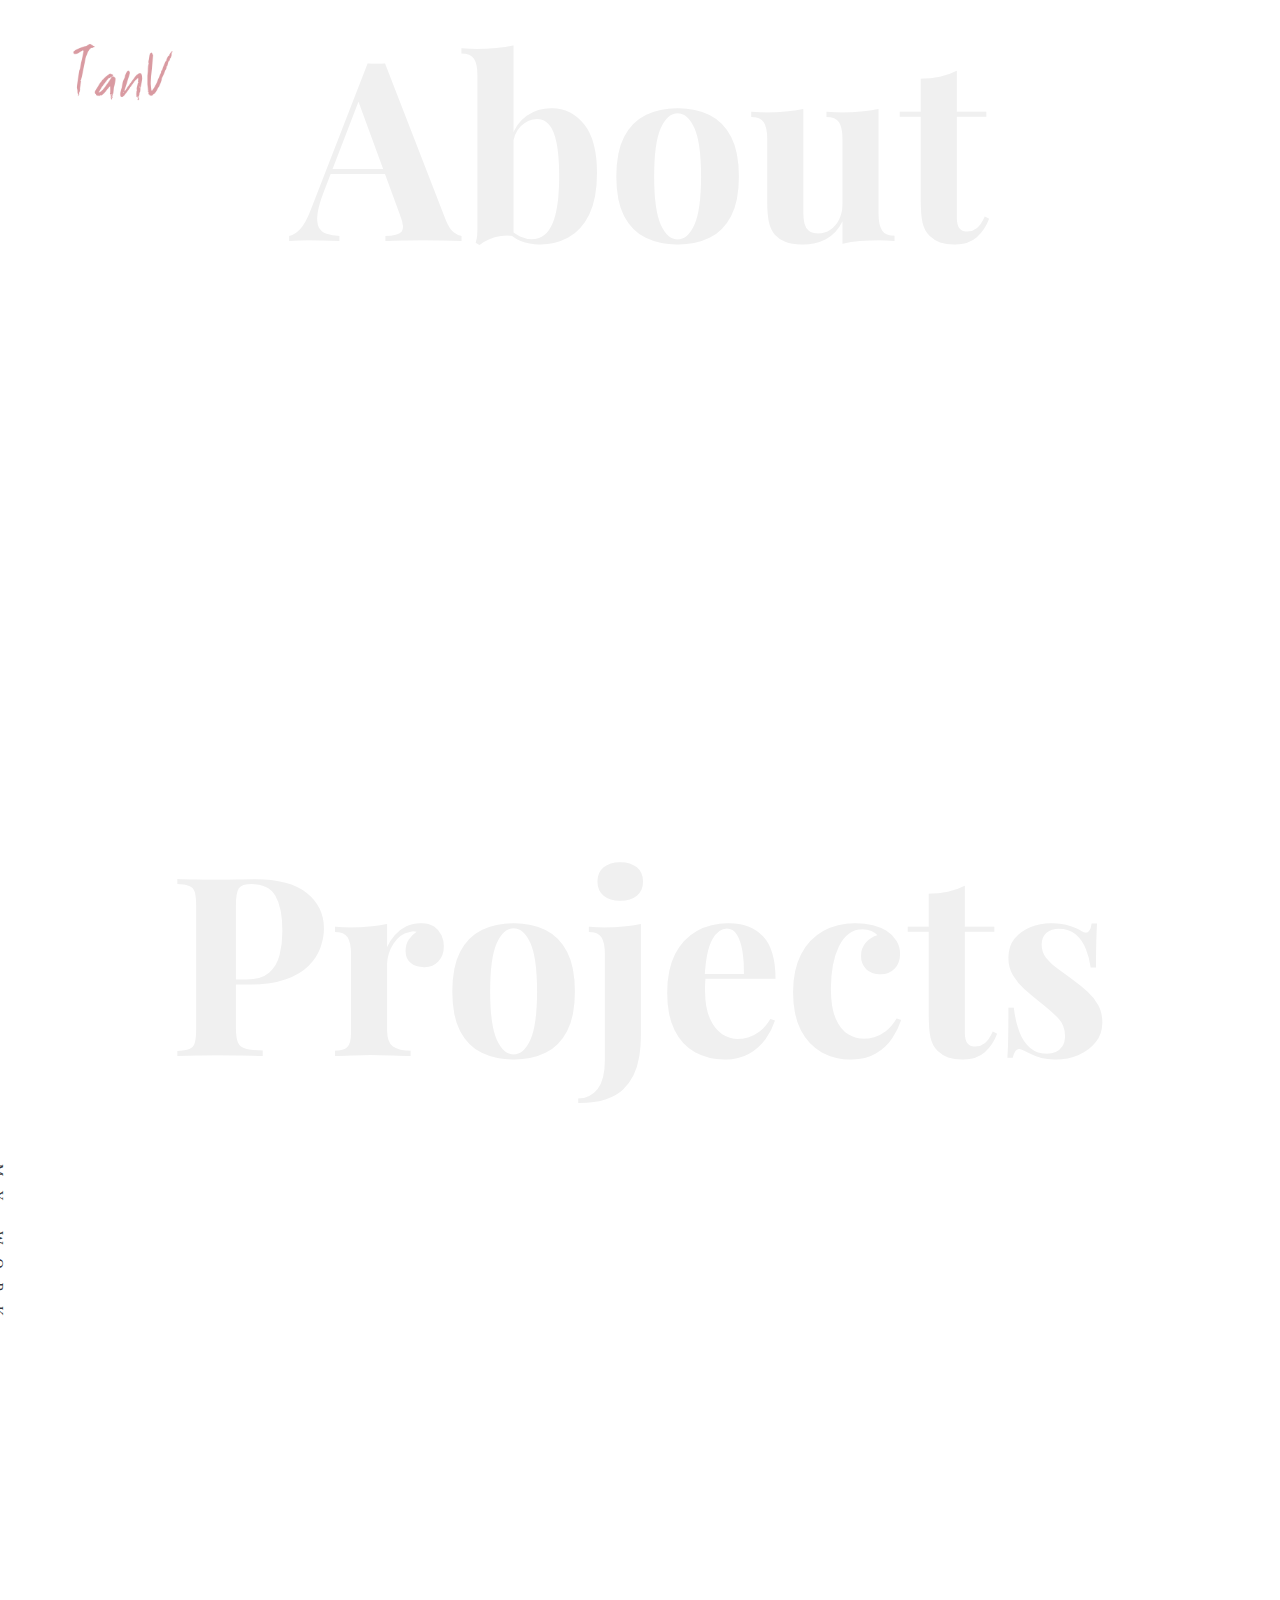
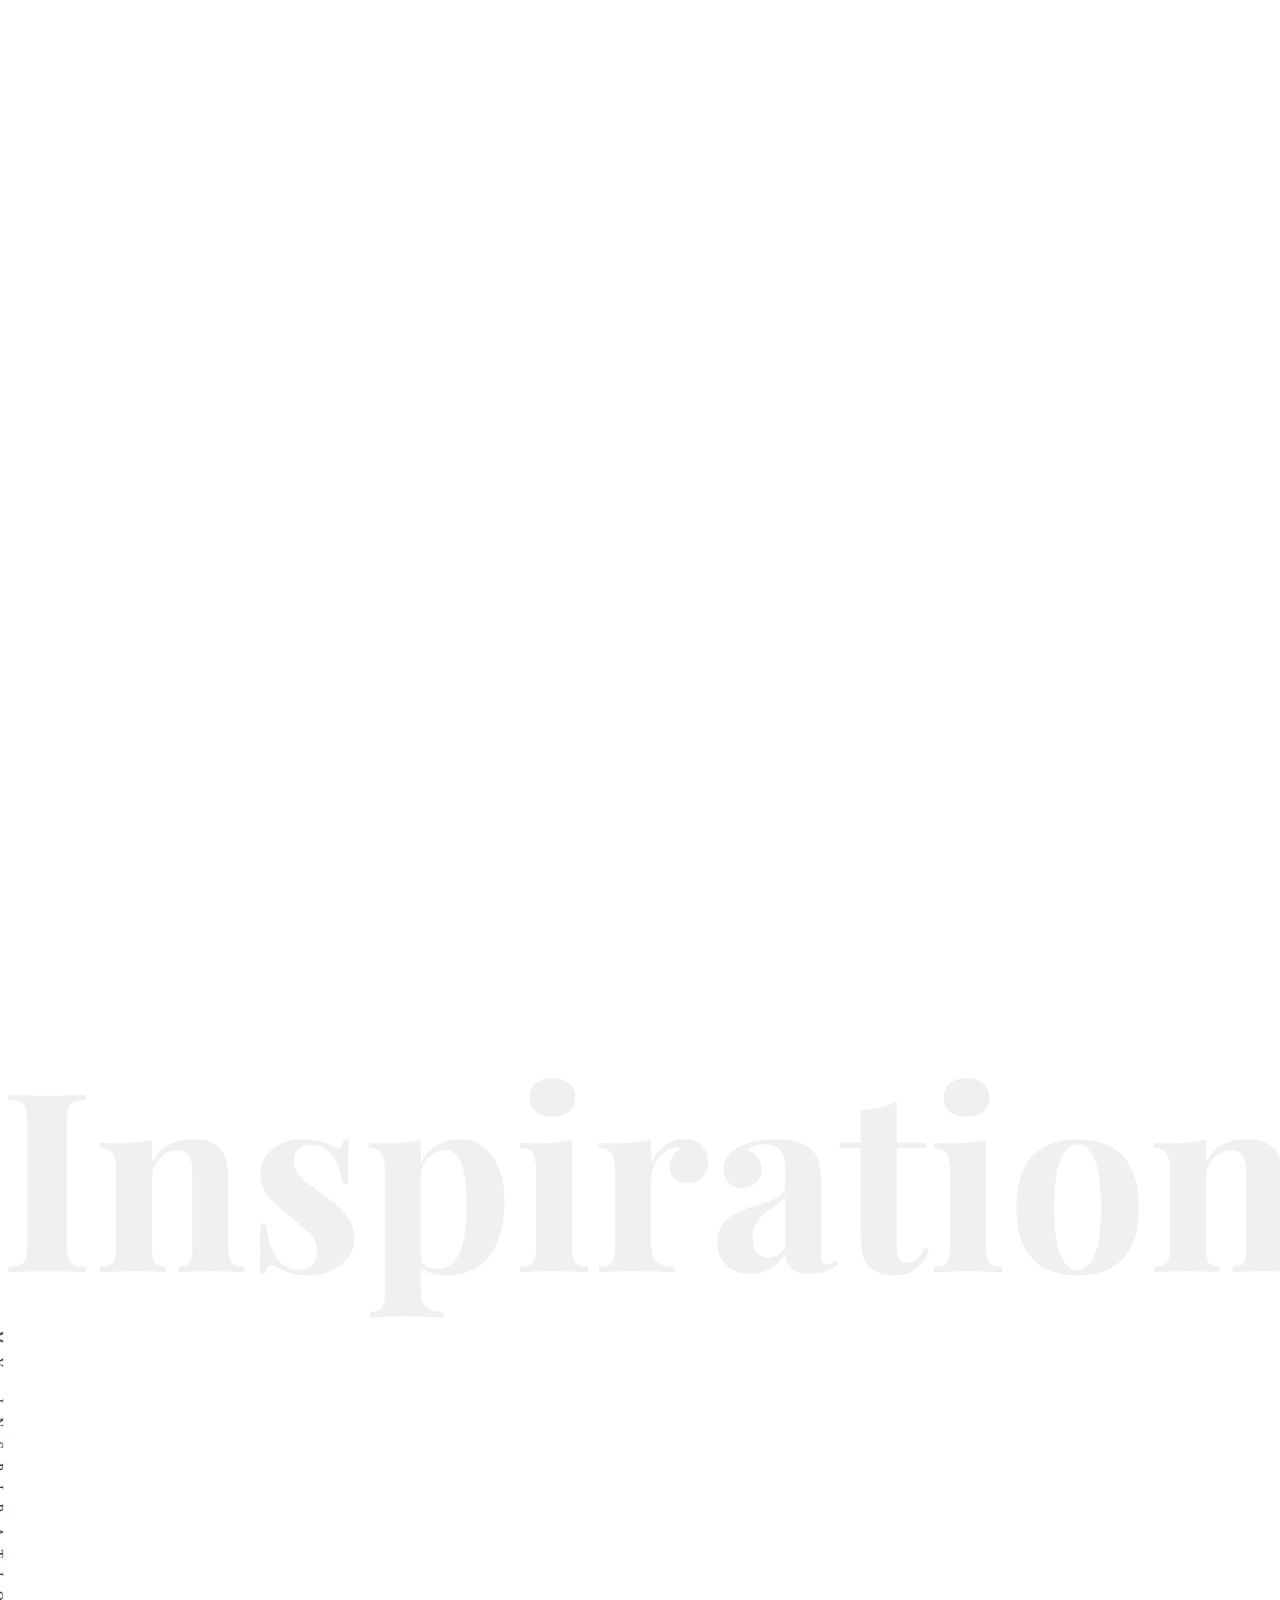
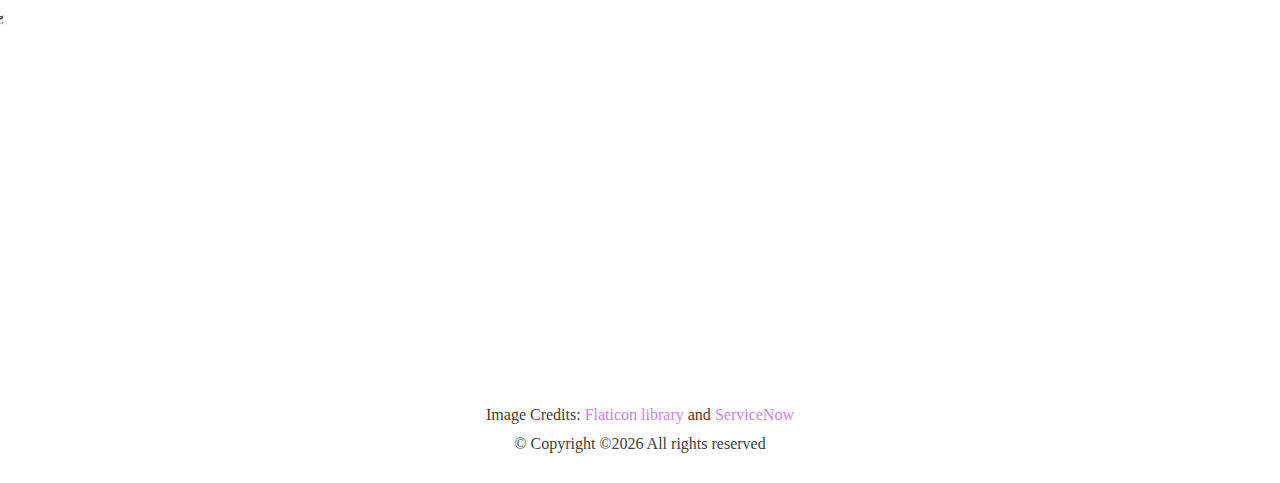
==== commit 99eda119: "New photo" ====
--- a/index.html
+++ b/index.html
@@ -74,7 +74,7 @@
 					<div class="col-md-5 animate-box">
 						
 							<div class="item">
-								<img class="img-responsive5 about-img" src="images/about.png" alt="html5 bootstrap template by colorlib.com">
+								<img class="img-responsive5 about-img" src="images/profile.jpg" alt="html5 bootstrap template by colorlib.com">
 							</div>
 							
 						
@@ -95,11 +95,8 @@
 								</div>
 								<p>
 									
-									Have you ever been annoyed by trying to use a new Microwave? Or used an App that required a thousand steps to get things done? 
-									Ahh!! Though these are small things in our daily lives, a better experience can improve our lives much more.
-									
-
-I am not just a <b>Problem-Solver</b> but also a <b>Problem-Spotter.</b>	Creating meaningful designs with empathy, kindness and simplicity is something that I believe in. 
+									
+Have you ever been annoyed by trying to use a new Microwave? Or used an App that required a thousand steps to get things done? Ahh!! Though these are small things in our daily lives, a better experience can improve our lives much more. I am not just a <b>Problem-Solver</b> but also a <b><i>Problem-Spotter</i></b>. Creating meaningful designs with empathy, kindness and simplicity is something that I believe in.
 <br><br> What I see myself working with:<br>
 - <i>Designing User Experiences </i><br>
 - <i>Conducting UX Research  </i><br>
@@ -107,6 +104,7 @@
 - <i>Improving Accessibility	</i>							
 									
 </p>
+<p><a href="resume.pdf" target="_blank" class="btn btn-primary btn-outline">View Resume</a></p>
 								<p class="colorlib-social-icons">
 									<a href="https://www.linkedin.com/in/tanvi-vidhate-88a790104/" target="_blank"><i class="icon-linkedin3"></i></a>&nbsp;&nbsp;
 									<a href="mailto: tanvidhate34@gmail.com"><i class="icon-mail5"></i></a>&nbsp;&nbsp;
@@ -115,7 +113,7 @@
 									
 								</p>
 
-								<p><a href="resume.pdf" target="_blank" class="btn btn-primary btn-outline">View Resume</a></p>
+							
 							</div>
 						</div>
 					</div>
--- a/css/style.css
+++ b/css/style.css
@@ -12,7 +12,7 @@
 *
 * ======================================================= */
 body {
-  font-family: "Neutra Text", Arial, sans-serif;
+  font-family: "Times New Roman", Arial, sans-serif;
   line-height: 1.8;
   font-size: 16px;
   font-weight: 400;
@@ -38,7 +38,6 @@
   }
 
   .tagcloud a {
-    text-transform: uppercase;
     display: inline-block;
     padding: 4px 10px;
     margin-bottom: 7px;
@@ -46,7 +45,7 @@
     border-radius: 4px;
     color: #404044;
     border: 1px solid #ccc;
-    font-size: 11px; }
+    font-size: 13px; }
     .tagcloud a:hover {
       border: 1px solid #000; }
 
@@ -72,7 +71,7 @@
 p, span {
   margin-bottom: 1.5em;
   font-weight: 400;
-  font-family: "Neutra Text", Arial, sans-serif; }
+  font-family: "Times New Roman", Arial, sans-serif; }
 
 ul, ol {
   display: block;
@@ -392,7 +391,7 @@
   top: .4em;
   left: -50px; }
   .rotate .heading {
-    font-family: "Neutra Text", Arial, sans-serif;
+    font-family: "Times New Roman", Arial, sans-serif;
     font-size: 14px;
     text-transform: uppercase;
     letter-spacing: 1em;
@@ -452,7 +451,7 @@
     top: 7px;
     left: 30px; }
     .about-desc .rotate .heading {
-      font-family: "Neutra Text", Arial, sans-serif;
+      font-family: "Times New Roman", Arial, sans-serif;
       font-size: 14px;
       text-transform: uppercase;
       letter-spacing: 1em;
@@ -780,7 +779,7 @@
 .services {
   margin-bottom: 4em; }
   .services h3 {
-    font-family: "Neutra Text", Arial, sans-serif;
+    font-family: "Times New Roman", Arial, sans-serif;
     font-size: 16px;
     text-transform: uppercase;
     font-weight: 700; }
@@ -950,7 +949,7 @@
       .article .blog-img .link .read {
         display: table-cell;
         vertical-align: middle;
-        font-family: "Neutra Text", Arial, sans-serif;
+        font-family: "Times New Roman", Arial, sans-serif;
         color: #fff;
         font-size: 12px;
         text-transform: uppercase;
@@ -1196,7 +1195,7 @@
         display: block;
         max-width: 100%;
         height: auto;
-        margin-top: 17px;
+        margin-top: 28px;
     }
 
 .btn-outline {
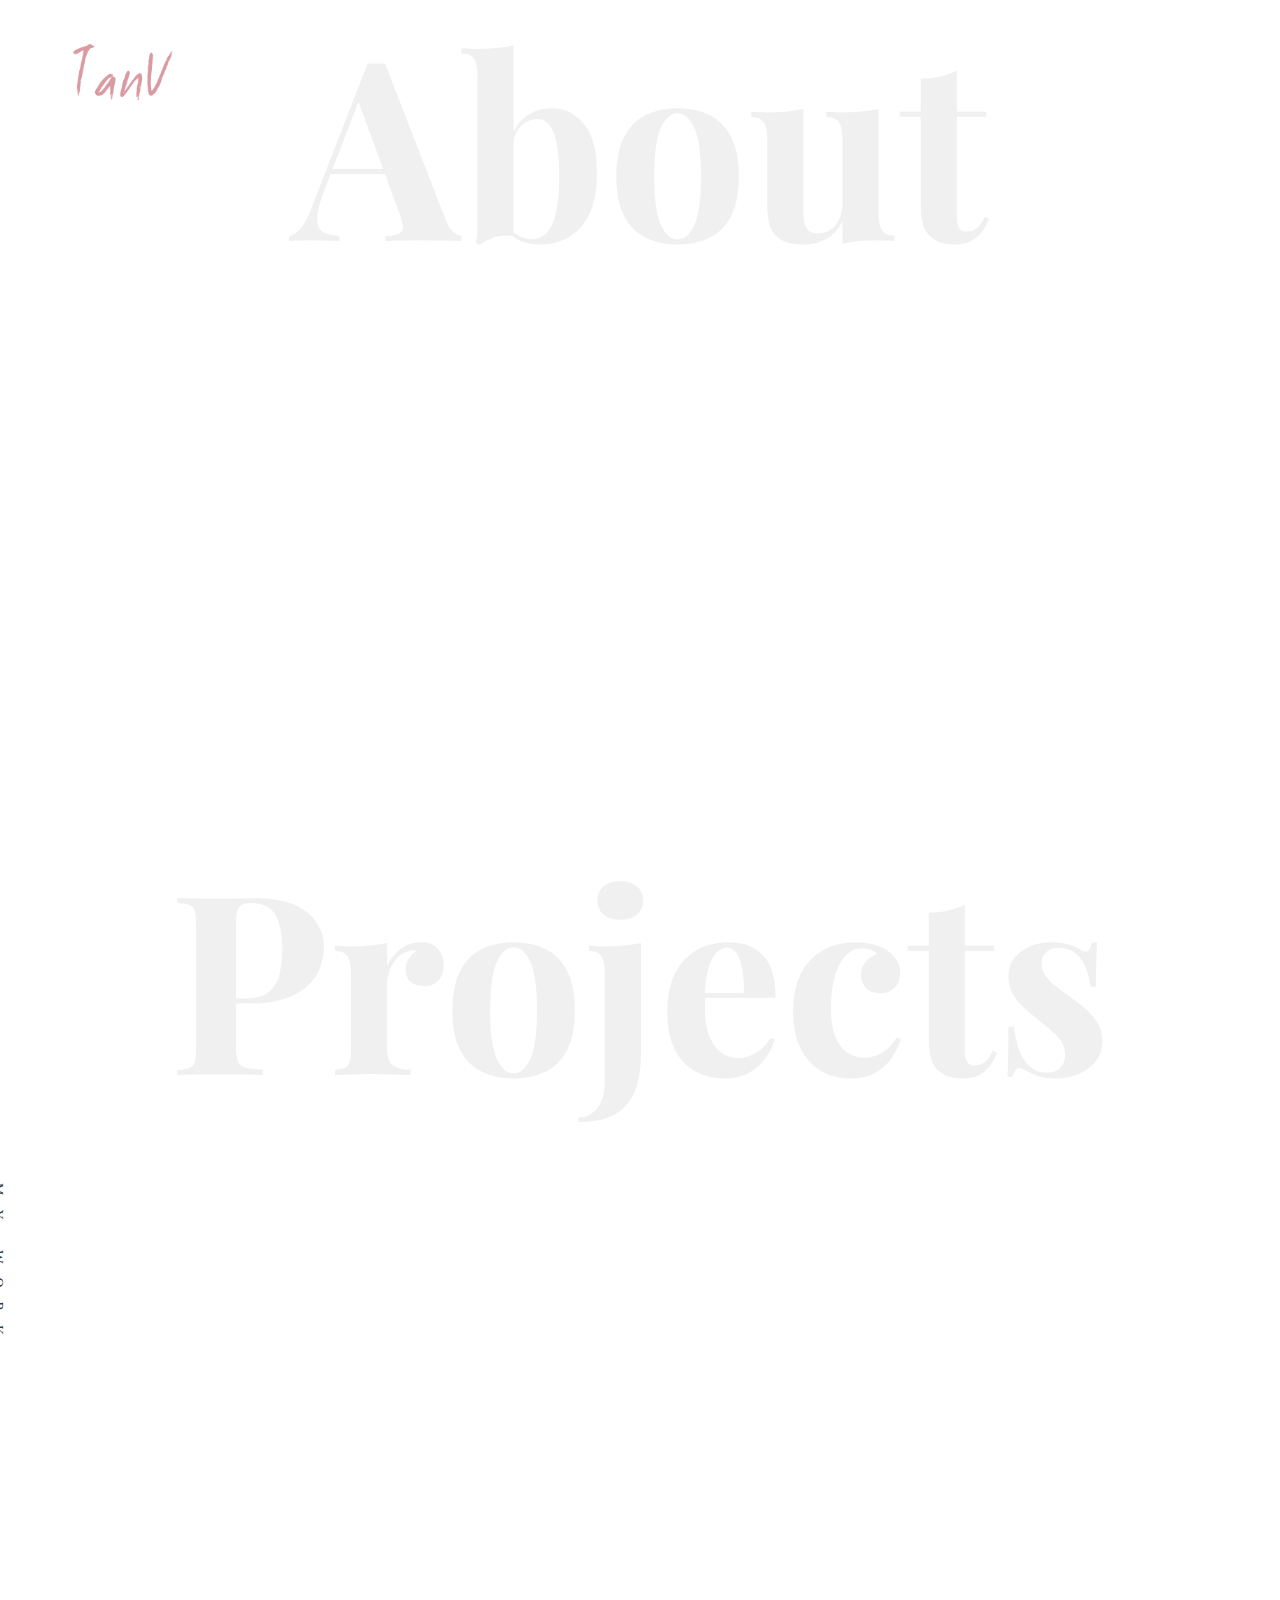
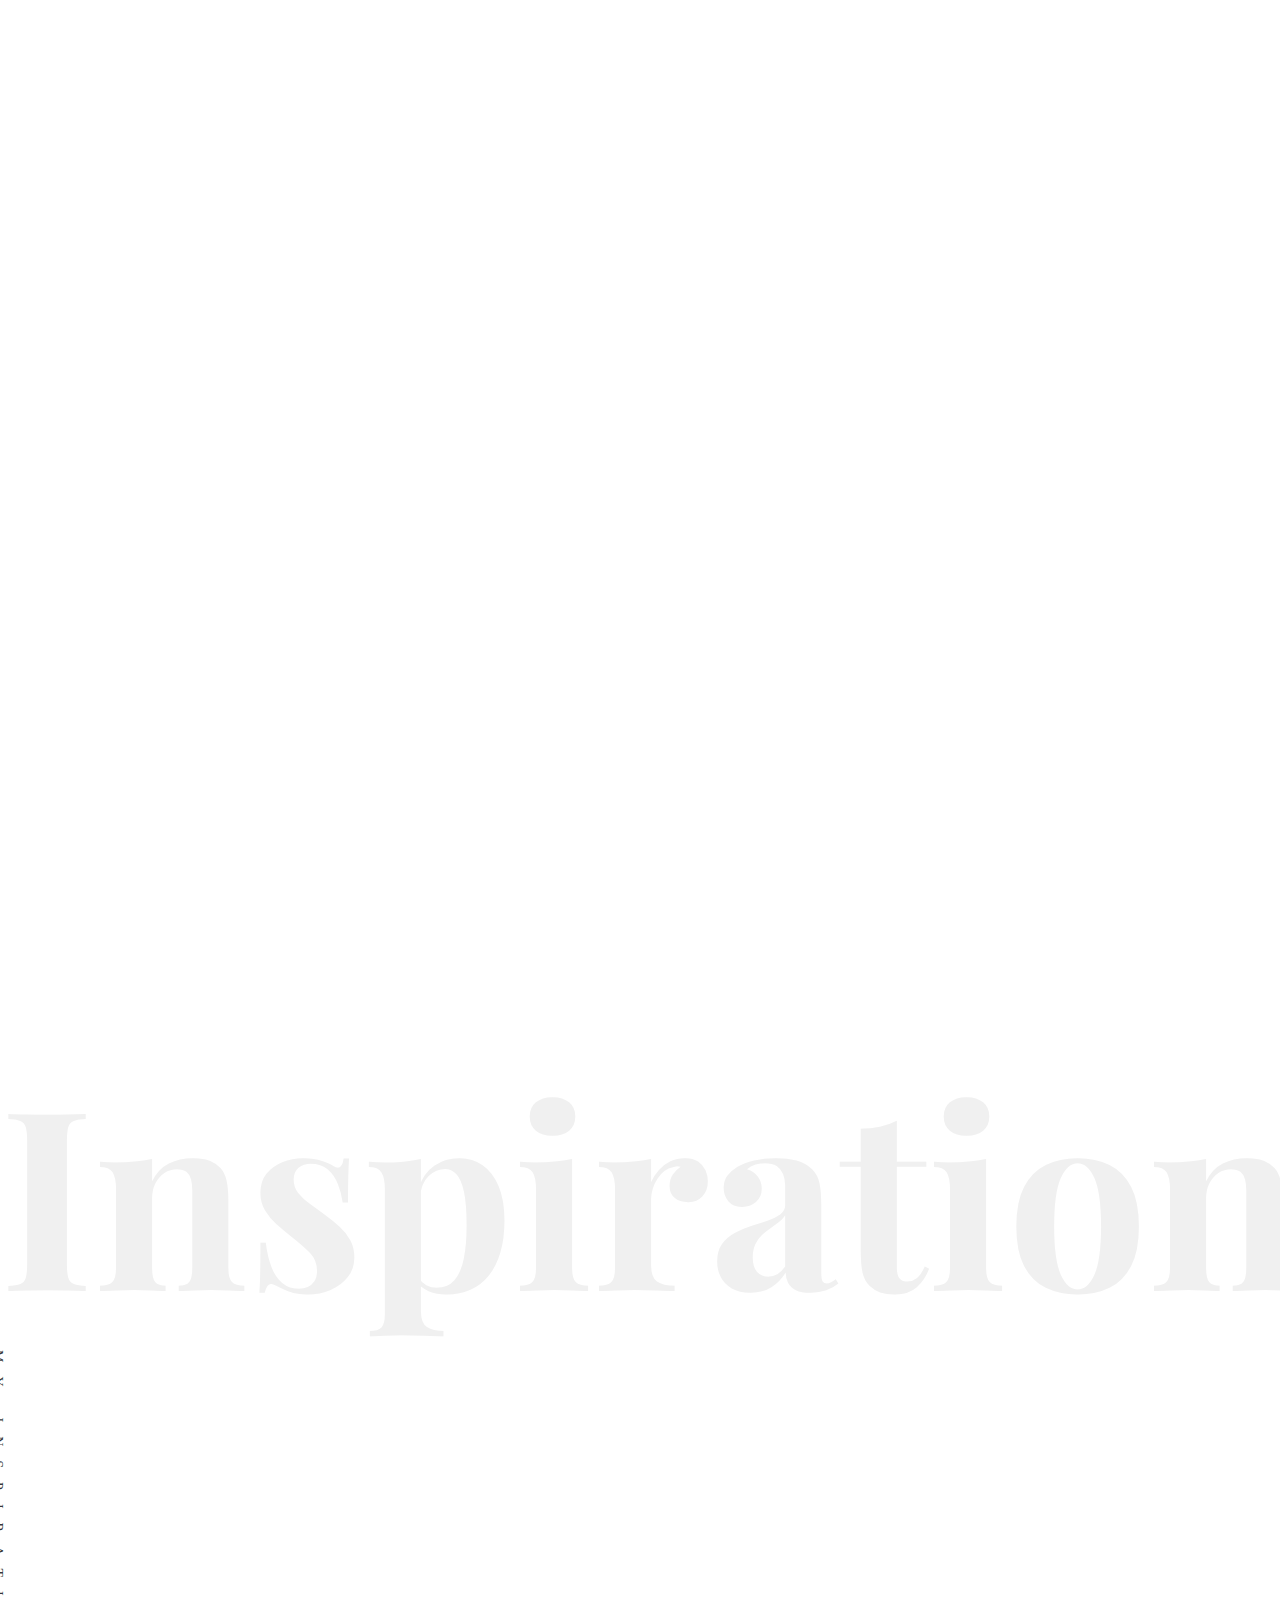
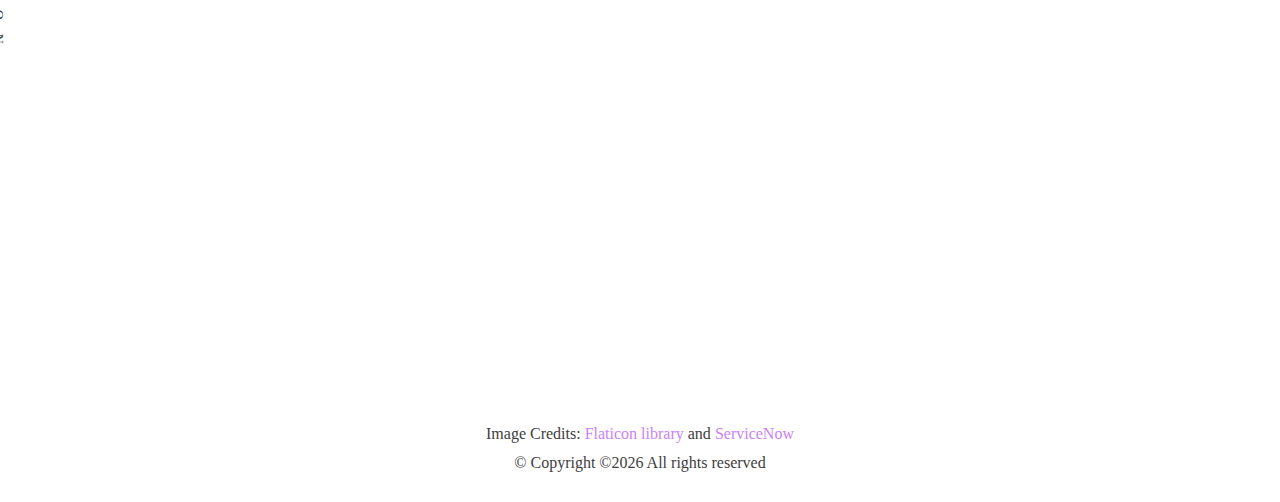
==== commit d8dd3826: "updated summary" ====
--- a/index.html
+++ b/index.html
@@ -95,8 +95,7 @@
 								</div>
 								<p>
 									
-									
-Have you ever been annoyed by trying to use a new Microwave? Or used an App that required a thousand steps to get things done? Ahh!! Though these are small things in our daily lives, a better experience can improve our lives much more. I am not just a <b>Problem-Solver</b> but also a <b><i>Problem-Spotter</i></b>. Creating meaningful designs with empathy, kindness and simplicity is something that I believe in.
+Have you ever been annoyed and confused by trying to use a new Microwave? Or used any digital service that required a thousand steps to get things done? Ahhh!! Though these are small things in our daily lives, a better experience can improve them much more. I am not just a Problem-Solver but also a Problem-Spotter. Creating meaningful and human-centered designs with empathy, open-mind, and simplicity is something that I believe in. All I want to do is make human life easier.						
 <br><br> What I see myself working with:<br>
 - <i>Designing User Experiences </i><br>
 - <i>Conducting UX Research  </i><br>
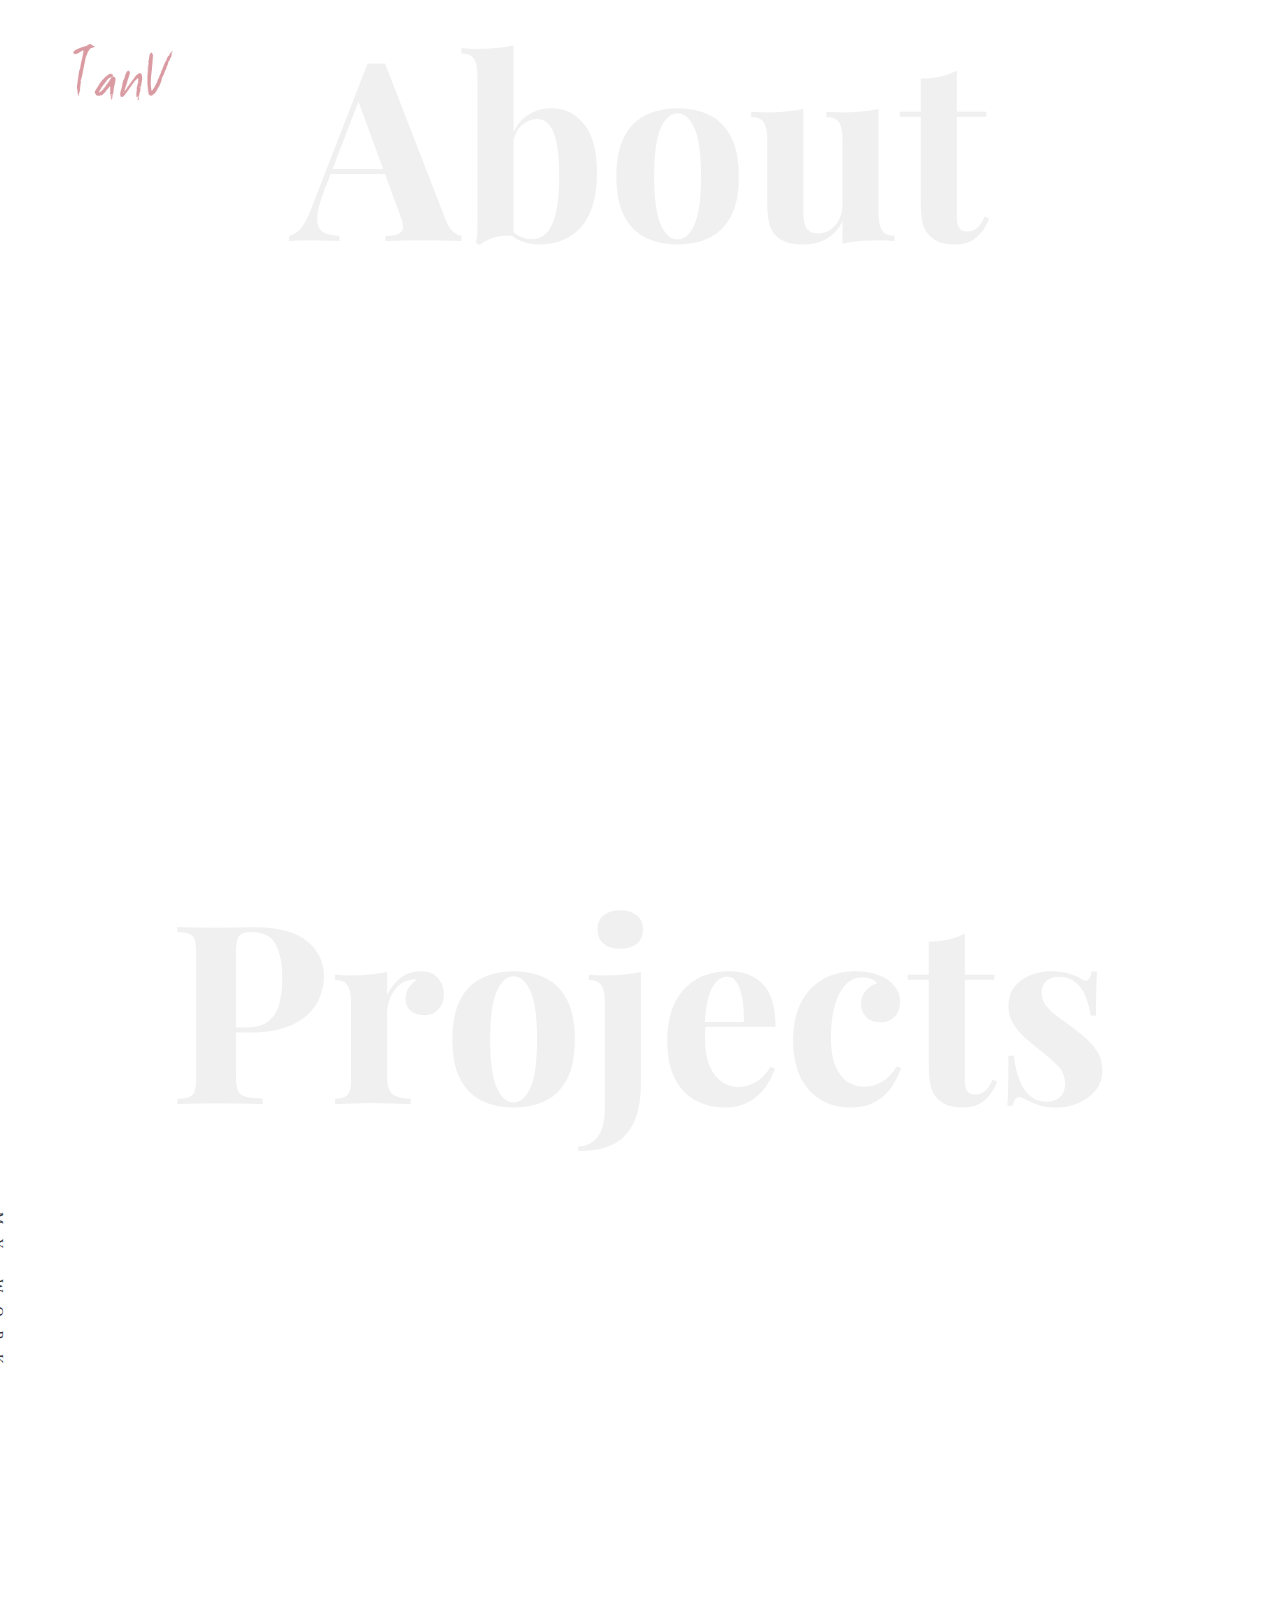
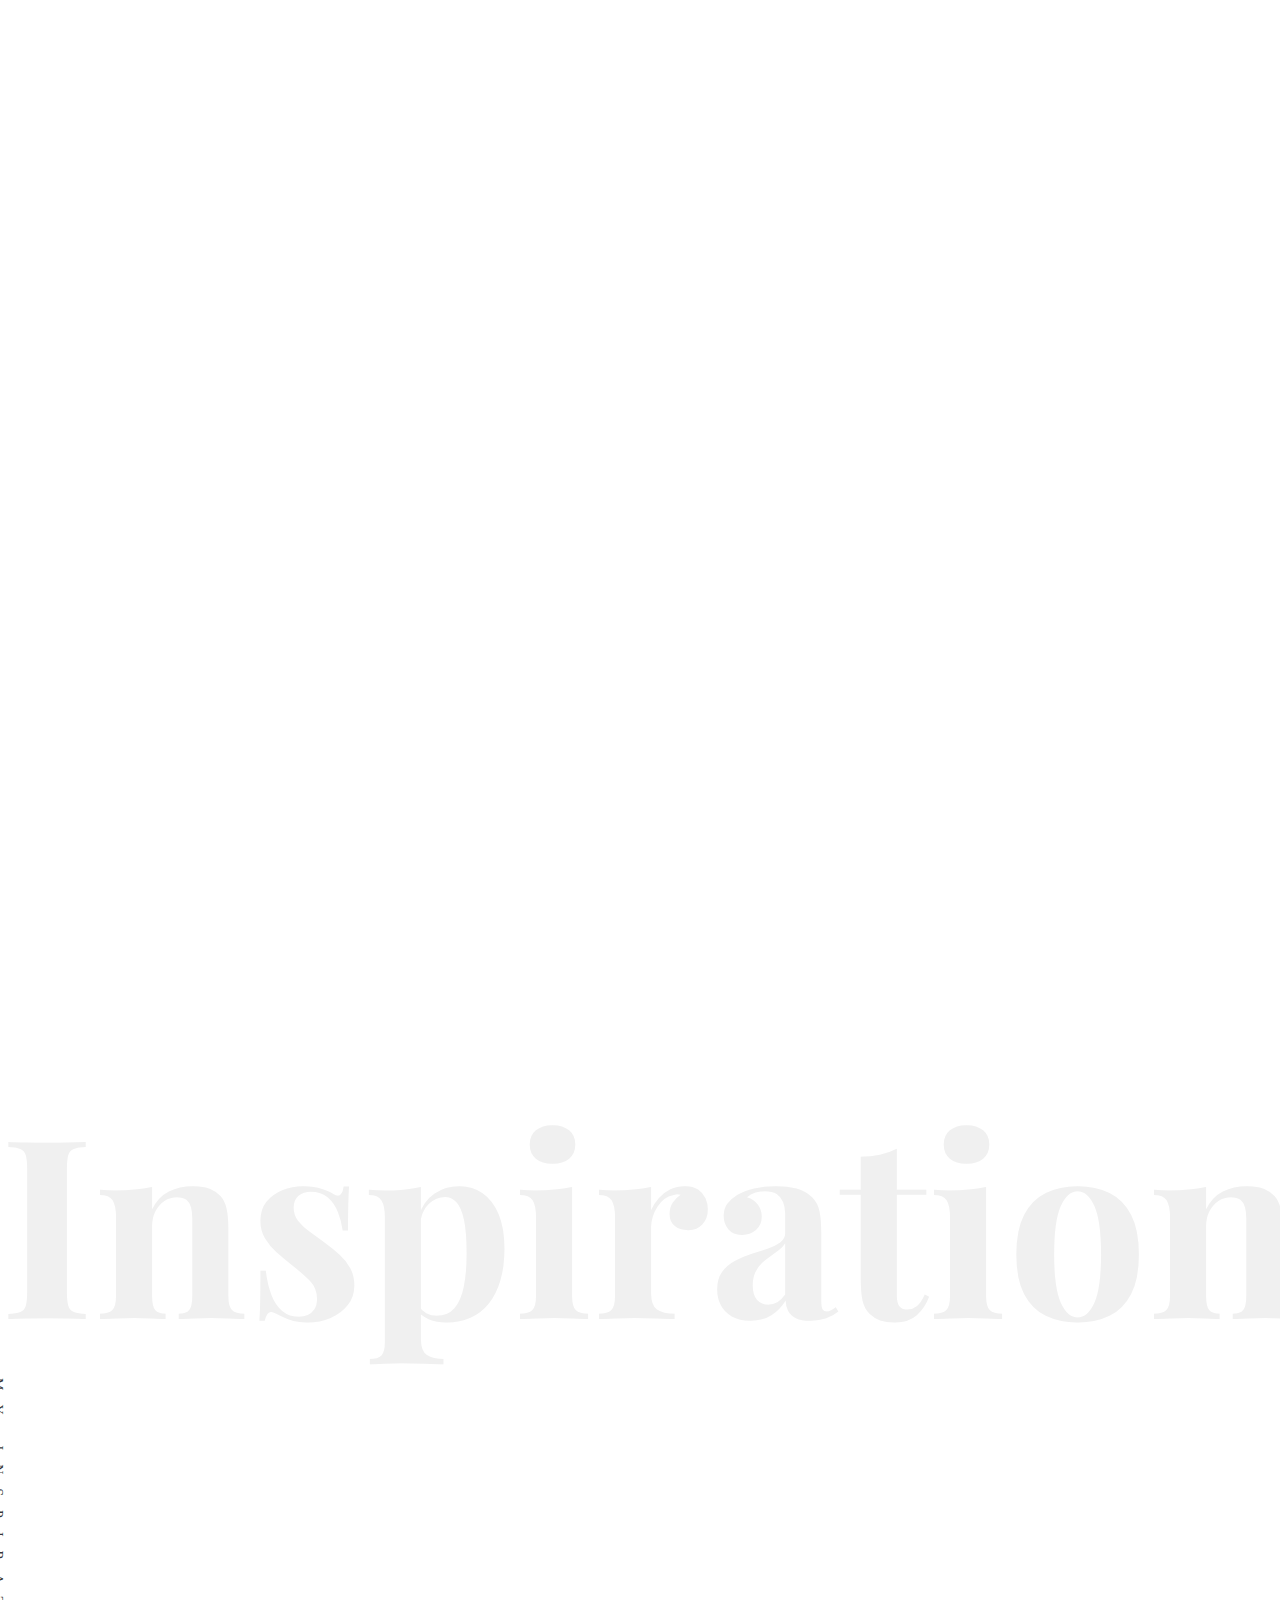
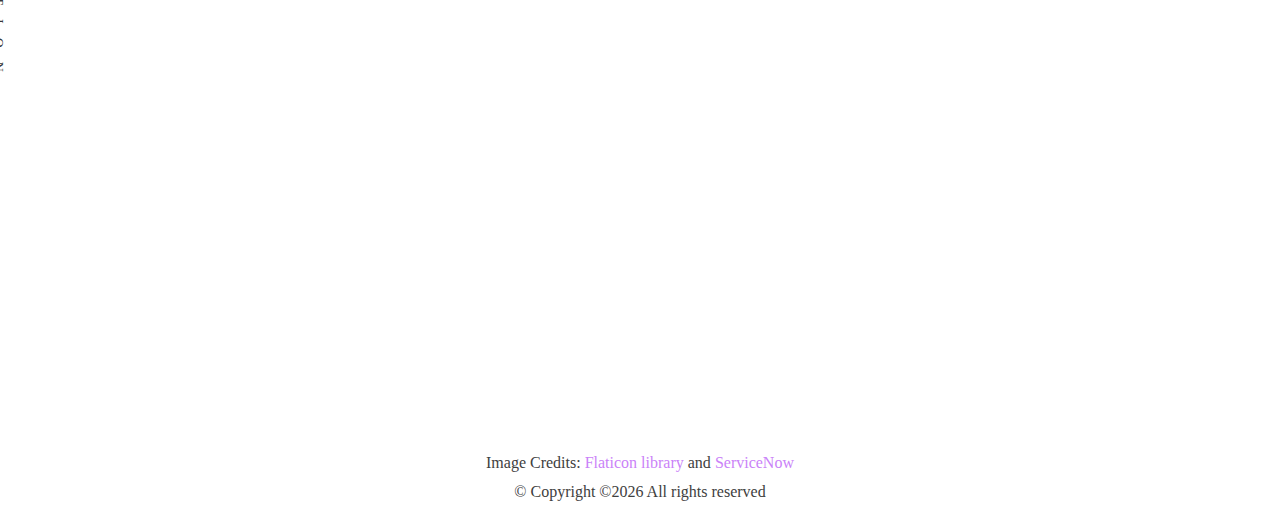
==== commit 214e1f5b: "updated summary" ====
--- a/index.html
+++ b/index.html
@@ -95,8 +95,8 @@
 								</div>
 								<p>
 									
-Have you ever been annoyed and confused by trying to use a new Microwave? Or used any digital service that required a thousand steps to get things done? Ahhh!! Though these are small things in our daily lives, a better experience can improve them much more. I am not just a Problem-Solver but also a Problem-Spotter. Creating meaningful and human-centered designs with empathy, open-mind, and simplicity is something that I believe in. All I want to do is make human life easier.						
-<br><br> What I see myself working with:<br>
+Have you ever been annoyed and confused by trying to use a new Microwave? Or used any digital service that required a thousand steps to get things done? Ahhh!! Though these are small things in our daily lives, a better experience can improve them much more. I am not just a Problem-Solver but also a Problem-Spotter. Designing meaningful and human-centered experiences with empathy, open-mind, and simplicity is something that I believe in. All I want to do is make human life easier ✨😇					
+<br><br> 👩🏻‍💻 What I see myself working with:<br>
 - <i>Designing User Experiences </i><br>
 - <i>Conducting UX Research  </i><br>
 - <i>Facilitating Design Workshops</i>	<br>
